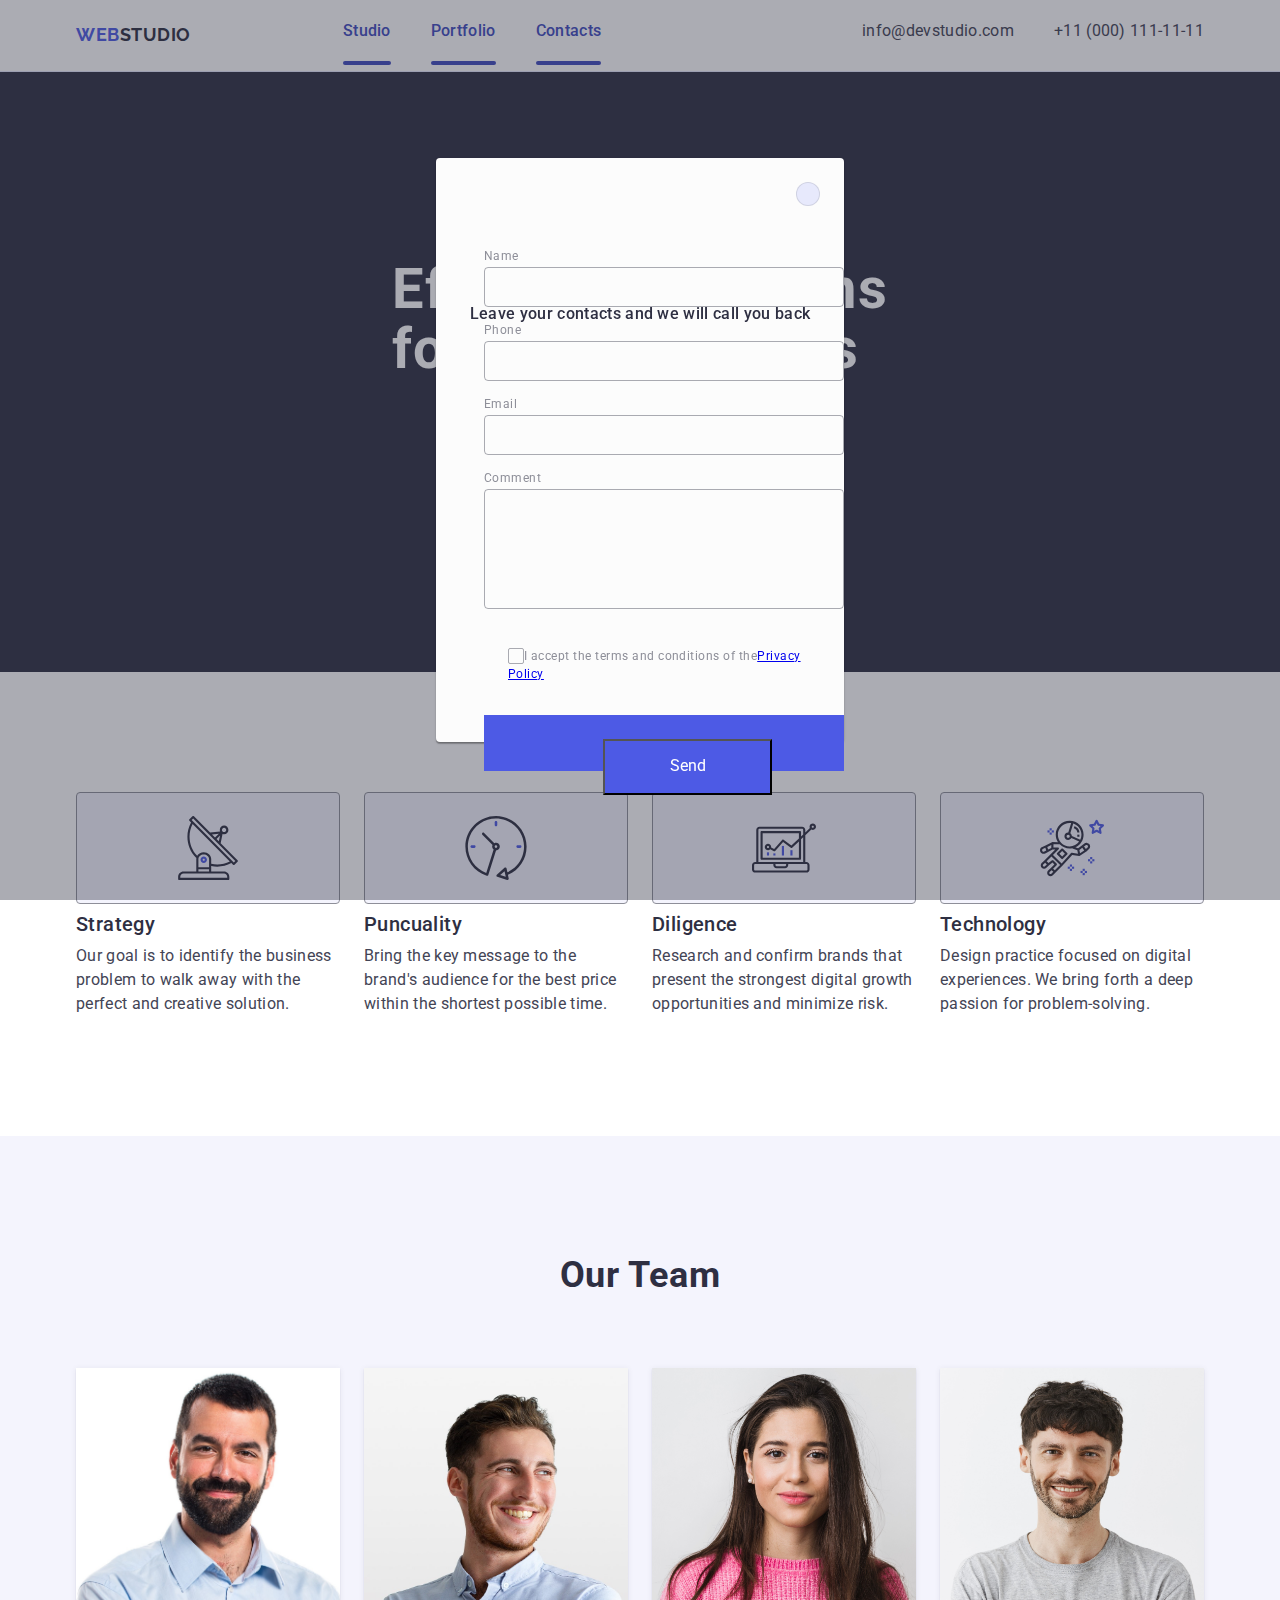
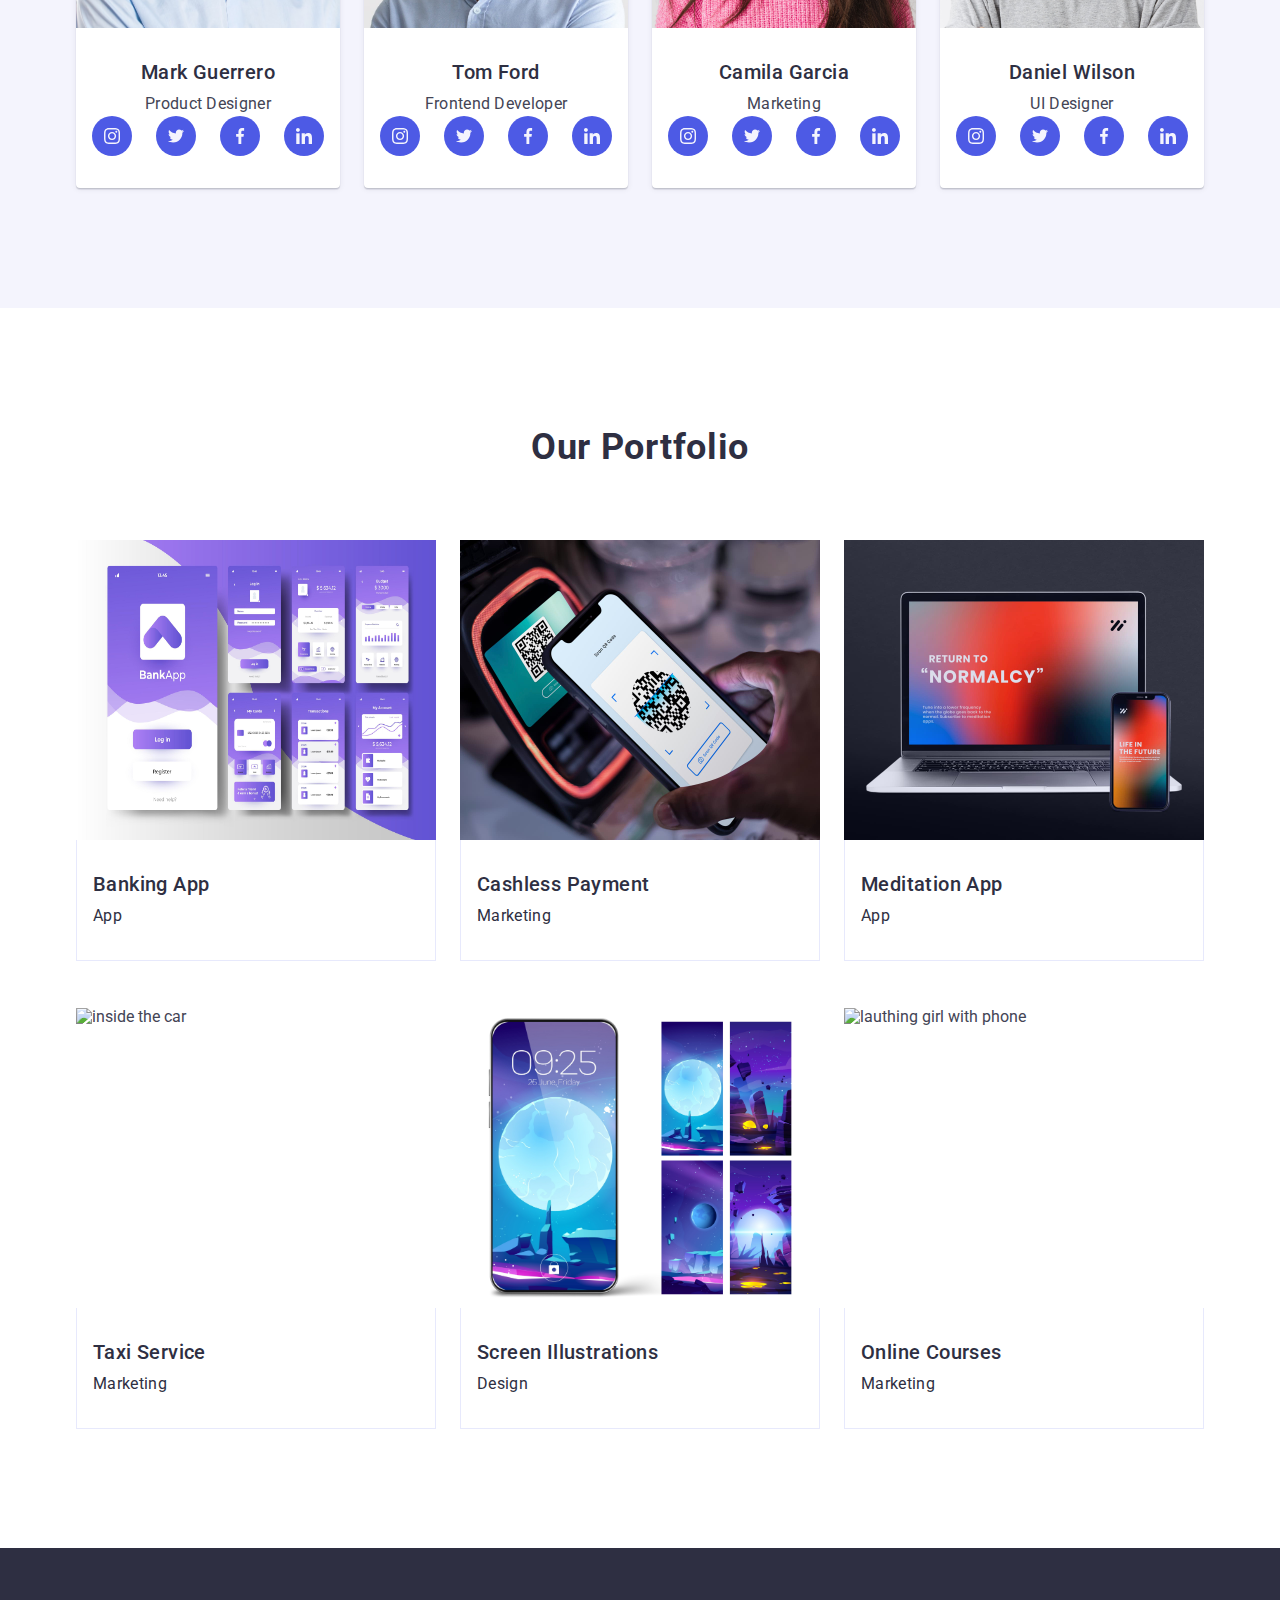
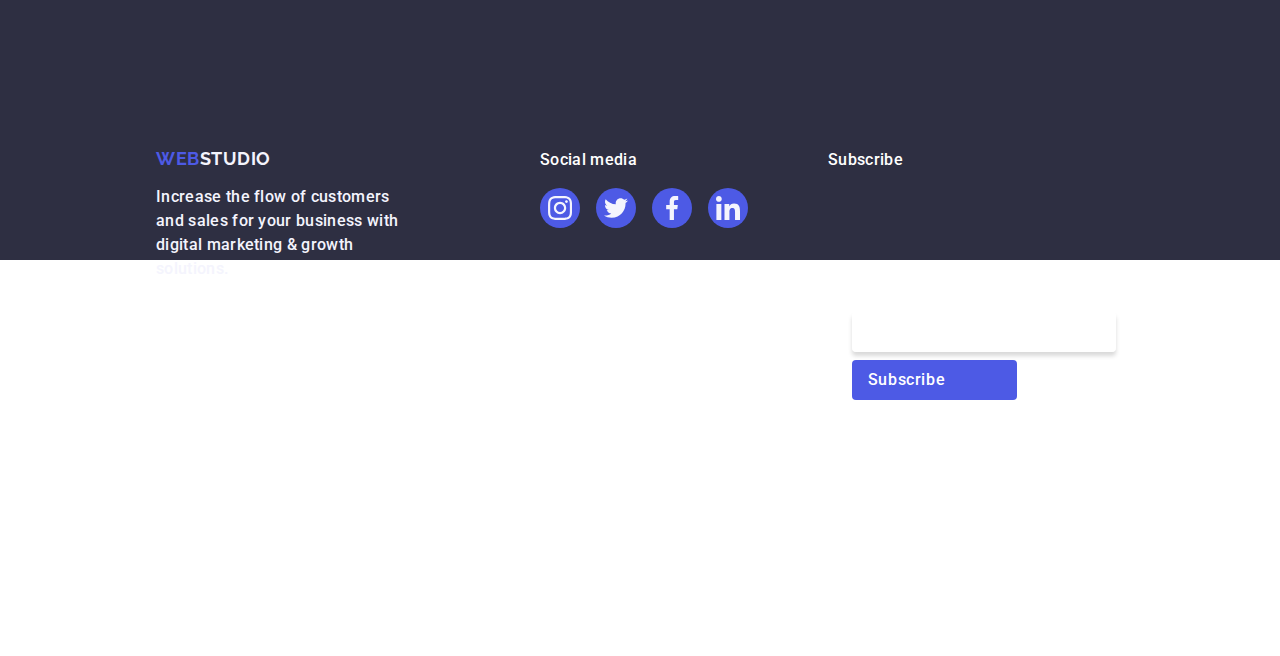
==== index.html @ daea9396 "add commit" ====
<!DOCTYPE html>
<html lang="en">

<head>
    <meta charset="UTF-8">
    <link href="https://cdn.jsdelivr.net/npm/modern-normalize@1.1.0/modern-normalize.min.css" rel="stylesheet"/>
    <title>WEBSTUDIO</title>
    <link rel="preconnect" href="https://fonts.googleapis.com">
    <link rel="preconnect" href="https://fonts.gstatic.com" crossorigin>
    <link href="https://fonts.googleapis.com/css2?family=Raleway:wght@800&family=Roboto:wght@400;500;700;900&display=swap" rel="stylesheet">
    <link href="./css/styles.css" rel="stylesheet"/>

</head>
<body style="font-family: Roboto, sans-serif; color: #434455; background-color: #FFFFFF">
   <header class="top-line">
      <div class="container navigation">
          <nav class="nav">
             <a href="./index.html" class="logo-style">WEB<span class="accent">Studio</span></a>
                <ul class="page-nav">
                   <li>
                     <a class="link" href="./index.html">Studio</a>
                  </li>
                   <li>
                      <a class="link" href="">Portfolio</a>
                    </li>
                   <li>
                     <a class="link" href="" >Contacts</a>
                   </li>
                </ul>
           </nav>
          <address class="address-style">
              <ul class="date">
                <li><a href="mailto:info@devstudio.com" class="link-mail">info@devstudio.com</a></li>
                <li><a href="tel:+110001111111" class="link-mail">+11 (000) 111-11-11</a></li>
              </ul>
           </address>
        </div>
    </header>
<main>
    <section class="section-one">
        <div class="container">
           <h1 class="page-title">Effective Solutions<br>for Your Business</h1> 
           <button class="button-style">Order Service</button>
     </div>
    </section>
    <section class="section-two">
      <div class="container">
         <h2 class= "visually-hidden">Strategy Punctuality Diligence Technology</h2>
         <ul class="skills">
              <li class="first">
                 <div class="icon">
                     <svg width="64" height="64">
                        <use href="./images/icons.svg#icon-antenna"></use>
                     </svg>
                 </div>
                 <h3 class="apps">Strategy</h3>
                 <p class="text-style">
                   Our goal is to identify the business problem to walk away with the perfect and creative solution.
                  </p>
              </li>
               <li class="first">
                  <div class="icon">
                      <svg width="64" height="64">
                        <use href="./images/icons.svg#icon-clock"></use>
                      </svg>
                  </div>
                 <h3 class="apps">Puncuality</h3>
                 <p class="text-style">
                 Bring the key message to the brand's audience for the best price within the shortest possible time.
                </p>
              </li>
              <li class="first"> 
                <div class="icon">
                    <svg width="64" height="64">
                      <use href="./images/icons.svg#icon-diagram"></use>
                    </svg>
                </div>
                 <h3 class="apps">Diligence</h3>
                 <p class="text-style">
                  Research and confirm brands that present the strongest digital growth opportunities and minimize risk.
                  </p>
             </li>
             <li class="first">
                <div class="icon">
                    <svg width="64" height="64">
                      <use href="./images/icons.svg#icon-astronaut"></use>
                    </svg>
                </div>
                 <h3 class="apps">Technology</h3>
                 <p class="text-style">
                 Design practice focused on digital experiences. We bring forth a deep passion for problem-solving.
                 </p>
              </li>
         </ul>
      </div>
    </section>
    <section class="team">
     <div class="container">
           <h2 class="name">Our Team</h2>
           <ul class="name-first">
               <li class="name-style">
                   <img src=".//images/images1.jpg" width="264" height="260" alt="man with laptop presenting something" />
                 <div class="employer">
                      <h3 class="title">Mark Guerrero</h3>
                      <p class="position">
                      Product Designer
                       </p> 
                       <ul class="social-icons">
                          <li class="ellipse-icon">
                             <a class="social" href="./images/icons.svg#icon-instagram">
                              <svg class="icon-style"  width="16" height="16">
                              <use href="./images/icons.svg#icon-instagram"></use>
                             </svg>
                             </a>
                         </li>
                         <li class="ellipse-icon">
                           <a class="social" href="./images/icons.svg#icon-twitter">
                           <svg class="icon-style" width="16" height="16">
                            <use href="./images/icons.svg#icon-twitter"></use>
                           </svg>
                           </a>
                         </li>
                         <li class="ellipse-icon">
                             <a class="social" href="./images/icons.svg#icon-facebook">
                             <svg class="icon-style" width="16" height="16">
                              <use href="./images/icons.svg#icon-facebook"></use>
                             </svg>
                             </a>
                          </li>
                          <li class="ellipse-icon">
                             <a class="social" href="./images/icons.svg#icon-linkedin">
                             <svg class="icon-style" width="16" height="16">
                              <use href="./images/icons.svg#icon-linkedin"></use>
                             </svg>
                             </a>
                          </li>
                       </ul>
                   </div> 
              <li class="name-style">
                  <img src=".//images/images2.jpg" width="264" height="260" alt="confident man standing smiling"/>
                  <div class="employer">
                     <h3 class="title">Tom Ford</h3>
                     <p class="position">
                      Frontend Developer
                      </p>
                      <ul class="social-icons">
                        <li class="ellipse-icon">
                           <a class="social" href="./images/icons.svg#icon-instagram">
                            <svg class="icon-style"  width="16" height="16">
                            <use href="./images/icons.svg#icon-instagram"></use>
                           </svg>
                           </a>
                       </li>
                       <li class="ellipse-icon">
                         <a class="social" href="./images/icons.svg#icon-twitter">
                         <svg class="icon-style" width="16" height="16">
                          <use href="./images/icons.svg#icon-twitter"></use>
                         </svg>
                         </a>
                       </li>
                       <li class="ellipse-icon">
                           <a class="social" href="./images/icons.svg#icon-facebook">
                           <svg class="icon-style" width="16" height="16">
                            <use href="./images/icons.svg#icon-facebook"></use>
                           </svg>
                           </a>
                        </li>
                        <li class="ellipse-icon">
                           <a class="social" href="./images/icons.svg#icon-linkedin">
                           <svg class="icon-style" width="16" height="16">
                            <use href="./images/icons.svg#icon-linkedin"></use>
                           </svg>
                           </a>
                        </li>
                     </ul>
                  </div>
                </li>
               <li class="name-style">
                  <img src=".//images/images3.jpg" width="264" height="260" alt="beautiful women smiling pink-worm sweater"/>
                  <div class="employer">
                     <h3 class="title">Camila Garcia</h3>
                     <p class="position">
                      Marketing
                     </p> 
                     <ul class="social-icons">
                      <li class="ellipse-icon">
                         <a class="social" href="./images/icons.svg#icon-instagram">
                          <svg class="icon-style"  width="16" height="16">
                          <use href="./images/icons.svg#icon-instagram"></use>
                         </svg>
                         </a>
                     </li>
                     <li class="ellipse-icon">
                       <a class="social" href="./images/icons.svg#icon-twitter">
                       <svg class="icon-style" width="16" height="16">
                        <use href="./images/icons.svg#icon-twitter"></use>
                       </svg>
                       </a>
                     </li>
                     <li class="ellipse-icon">
                         <a class="social" href="./images/icons.svg#icon-facebook">
                         <svg class="icon-style" width="16" height="16">
                          <use href="./images/icons.svg#icon-facebook"></use>
                         </svg>
                         </a>
                      </li>
                      <li class="ellipse-icon">
                         <a class="social" href="./images/icons.svg#icon-linkedin">
                         <svg class="icon-style" width="16" height="16">
                          <use href="./images/icons.svg#icon-linkedin"></use>
                         </svg>
                         </a>
                      </li>
                   </ul>
                  </div>
                </li> 
               <li class="name-style">
                  <img src=".//images/images4.jpg" width="264" height="260" alt="confident handsome man"/>
                  <div class="employer">
                     <h3 class="title">Daniel Wilson</h3>
                     <p class="position">
                      UI Designer
                     </p>
                     <ul class="social-icons">
                      <li class="ellipse-icon">
                         <a class="social" href="./images/icons.svg#icon-instagram">
                          <svg class="icon-style"  width="16" height="16">
                          <use href="./images/icons.svg#icon-instagram"></use>
                         </svg>
                         </a>
                     </li>
                     <li class="ellipse-icon">
                       <a class="social" href="./images/icons.svg#icon-twitter">
                       <svg class="icon-style" width="16" height="16">
                        <use href="./images/icons.svg#icon-twitter"></use>
                       </svg>
                       </a>
                     </li>
                     <li class="ellipse-icon">
                         <a class="social" href="./images/icons.svg#icon-facebook">
                         <svg class="icon-style" width="16" height="16">
                          <use href="./images/icons.svg#icon-facebook"></use>
                         </svg>
                         </a>
                      </li>
                      <li class="ellipse-icon">
                         <a class="social" href="./images/icons.svg#icon-linkedin">
                         <svg class="icon-style" width="16" height="16">
                          <use href="./images/icons.svg#icon-linkedin"></use>
                         </svg>
                         </a>
                      </li>
                   </ul>
                  </div>
                </li>
         </ul>
     </div>
    </section>
    <section class="team-second">
        <div class="container">
            <h2 class="portfolio">Our Portfolio</h2>
            <ul class="portfolio-list">
                <li class="list-first">
                  <div class="parent">
                    <img src=".//images/images5.jpg" width="360" height="300" alt="banking app">
                    <p class="box">14 Stylish and User-Friendly App Design Concepts · Task Manager App · Calorie Tracker App · Exotic Fruit Ecommerce App · Cloud Storage App</p>
                    </div>
                 <div class="name-list">
                      <h3 class="apps">Banking App</h3>
                      <p class="department">App</p>
                 </div>
                </li>
                <li class="list-first">
                  <div class="parent">
                     <img src=".//images/images6.jpg" width="360" height="300" alt="paying by phone">
                     <p class="box">14 Stylish and User-Friendly App Design Concepts · Task Manager App · Calorie Tracker App · Exotic Fruit Ecommerce App · Cloud Storage App</p>
                  </div>
                 <div class="name-list">
                     <h3 class="apps">Cashless Payment</h3>
                     <p class="department">Marketing</p>
                 </div>
                </li>
              <li class="list-first">
                  <div class="parent">
                     <img src=".//images/images7.jpg" width="360" height="300" alt="laptop with mobile phone">
                     <p class="box">14 Stylish and User-Friendly App Design Concepts · Task Manager App · Calorie Tracker App · Exotic Fruit Ecommerce App · Cloud Storage App</p>
                   </div>
                 <div class="name-list">
                     <h3 class="apps">Meditation App</h3>
                     <p class="department">App</p>
                 </div>
              </li>
              <li class="list-first">
                  <div class="parent">
                     <img src=".//images/images8.jpg" width="360" height="300" alt="inside the car">
                     <p class="box">14 Stylish and User-Friendly App Design Concepts · Task Manager App · Calorie Tracker App · Exotic Fruit Ecommerce App · Cloud Storage App</p>
                   </div>
                 <div class="name-list">
                     <h3 class="apps">Taxi Service</h3>
                     <p class="department">Marketing</p>
                 </div>
             </li>
             <li class="list-first">
                 <div class="parent">
                    <img src=".//images/images9.jpg" width="360" height="300" alt="view on mobile phone">
                    <p class="box">14 Stylish and User-Friendly App Design Concepts · Task Manager App · Calorie Tracker App · Exotic Fruit Ecommerce App · Cloud Storage App</p>
                 </div>
                 <div class="name-list">
                     <h3 class="apps">Screen Illustrations</h3>
                     <p class="department">Design</p>
                 </div>
             </li>
             <li class="list-first">
                  <div class="parent">
                   <img src=".//images/images10.jpg" width="360" height="300" alt="lauthing girl with phone">
                   <p class="box">14 Stylish and User-Friendly App Design Concepts · Task Manager App · Calorie Tracker App · Exotic Fruit Ecommerce App · Cloud Storage App</p>
                 </div>
                 <div class="name-list">
                      <h3 class="apps">Online Courses</h3>
                      <p class="department">Marketing</p>
                 </div>
             </li>
            </ul>
        </div>
    </section>
    </main>
<footer class="footer-style">
    <div class="container footer-main">
      <div class="footer">
        <a href="./index.html" class="logo-style">WEB<span class="style-color">Studio</span></a>
        <p class="text">
          Increase the flow of customers and sales for your business with digital marketing & growth solutions.
        </p>
    </div>
        <div class="footer-icon">
          <p class="media">Social media</p>
              <ul class="media-list">
               <li class="ellipse-icon">
                <a class="socials" href="./images/icons.svg#icon-instagram">
                 <svg class="icon-style"  width="24" height="24">
                 <use href="./images/icons.svg#icon-instagram"></use>
                </svg>
                </a>
                </li>
                <li class="ellipse-icon">
                <a class="socials" href="./images/icons.svg#icon-twitter">
                <svg class="icon-style" width="24" height="24">
               <use href="./images/icons.svg#icon-twitter"></use>
                </svg>
                </a>
                </li>
                 <li class="ellipse-icon">
                <a class="socials" href="./images/icons.svg#icon-facebook">
                <svg class="icon-style" width="24" height="24">
                 <use href="./images/icons.svg#icon-facebook"></use>
                </svg>
                </a>
                </li>
                <li class="ellipse-icon">
                <a class="socials" href="./images/icons.svg#icon-linkedin">
                <svg class="icon-style" width="24" height="24">
                 <use href="./images/icons.svg#icon-linkedin"></use>
                </svg>
                </a>
                </li>
             </ul>
       </div>
         <div class="form-style">
            <p class="sub-style">Subscribe</p>
            <form class="form">
               <label class="label-style">
                   <input  class="input" type="email" name="email" placeholder="E-mail"/>
               </label>
                  <button class="btn" type="submit">Subscribe
                     <svg class="icon-send" width="24" height="24">
                        <use href="./images/symbol-defs.svg#icon-icon-send"></use>
                      </svg>
                  </button>
           </form>
         </div> 
    </div>
</footer>
<div class="backdrop">
    <div class="modal">
        <button type="button" class="modal-btn">  
          <svg class="icon-close" width="8" height="8">
            <use href="./images/symbol-defs.svg#icon-close"></use>
          </svg>
        </button>
        <p class="text-second">Leave your contacts and we will call you back</p>
       <form class="form">
         <div class="form-div">
           <label class="form-label" for="user-name">Name</label>
           <div class="form-second">
             <input class="input-style" type="text" name="user-name" id="user-name"/>
             <svg width="18" height="24" class="person-black">
               <use href="./images/symbol-defs.svg#icon-person-black-18dp-1"></use>
             </svg>
           </div>
          </div>
          <div class="form-div">
            <label class="form-label" for="user-phone">Phone</label>
            <div class="form-second">
              <input class="input-style" type="text" name="user-phone" id="user-phone"/>
              <svg class="person-black" width="18" height="24">
                <use href="./images/symbol-defs.svg#icon-Vector-3"></use>
              </svg>
           </div>
         </div>
         <div class="form-div">
            <label class="form-label" for="user-email">Email</label>
           <div class="form-second">
             <input class="input-style" type="text" name="user-email" id="user-email"/>
             <svg class="person-black" width="18" height="24">
               <use href="./images/symbol-defs.svg#icon-email-black-18dp-1"></use>
             </svg>
           </div>
         </div>
          <div class="form-div">
            <label class="form-label" for="user-comment">Comment</label>
            <textarea class="textarea-style" id="user-comment" name="user-comment" placeholder="Text input">
            </textarea>
          </div>
           <div class="form-div-two">
             <input type="checkbox" name="user-privacy" id="user-privacy" value="true" class="visually-hidden"/>
             <label for="user-privacy" class="form-label-two">
             <span class="span-style"><svg class="" width="10" height="8"><use href="./images/symbol-defs.svg#icon-Checkbox"></use></svg></span>I accept the terms and conditions of the<a href="#">Privacy Policy</a></label> 
           </div>
           <div class="form-div-third">
             <button class="send-btn" type="button">Send</button>
           </div>
         </div>
       </form>
    </div>
</body>
---- css/styles.css ----
*{
    margin: 0;
    padding: 0;
}
*,
*::before,
*::after {
  box-sizing: border-box;
}
.top-line{
    height: 72px;
    display: flex;
    align-items: center;
    justify-content: space-between;
    flex-direction: column;
    border-bottom: 1px solid #e7e9fc;
    box-shadow: 0px 2px 1px rgba(46, 47, 66, 0.08), 0px 1px 1px rgba(46, 47, 66, 0.16), 0px 1px 6px rgba(46, 47, 66, 0.08);
}
.logo-style{
    font-family: "Raleway", sans-serif;
    font-weight: 700;
    font-size: 18px;
    line-height: 1.17;
    letter-spacing: 0.03em;
    text-transform: uppercase;
    color: #4d5ae5;
    margin-top: 24px;
    margin-bottom: 16px;
    text-decoration: none;
    display: inline-block;
    margin-right: 76px;
}
.accent{
    color: #2e2f42;
}
.section-one{
    background-color: #2e2f42;
    padding: 188px 0;
    display: flex;
    justify-content: center;
    align-items: center;
    gap: 10px;
    background-image: linear-gradient(rgba(46, 47, 66, 0.7), rgba(46, 47, 66, 0.7)), url(..//images/work-people.jpg);
    max-width: 1440px;
    height: 600px;
    top: 72px;
    background-repeat: no-repeat;
    background-position: center; 
    background-size: cover;
    transition: background-color 250ms cubic-bezier(0.4, 0, 0.2, 1);
}
.button-style{
    background-color: #4D5AE5;
    font-weight: 500;
    line-height: 1.5;
    letter-spacing: 0.04em;
    color:  #ffffff;
    cursor: pointer;
    display: flex;
    min-width: 169px;
    height: 56px;
    border: none; 
    background-color: #4d5ae5;
    border-radius: 4px;
    align-items: center;
    flex-direction: row;
    justify-content: center;
    margin: auto;
    display: block;
    margin-top: 48px;
    transition: background-color 250ms cubic-bezier(0.4, 0, 0.2, 1);
}
.button-style:hover{
    background-color: #404BBF;
} 
.button-style:focus{
    background-color: #404BBF;
}
.link-mail{
    font-size: 16px;
    line-height: 1.5;
    letter-spacing: 0.02em;
    color: #434455;
    text-decoration: none;
    font-family: "Roboto";
    font-weight: 400;
    transition: color 250ms cubic-bezier(0.4, 0, 0.2, 1);
}
.link-tel{
    font-family: "Roboto";
    font-size: 16px;
    font-weight: 400;
    line-height: 24px;
    letter-spacing: 0.02em;
    text-align: left;
    color: #434455;
    transition: color 250ms cubic-bezier(0.4, 0, 0.2, 1);
    text-decoration: none;
}
.link-tel:hover{
    color: #404bbf;
}
.link-tel:focus{
    color: #404bbf;
}
.link-mail:hover{
    color: #404bbf;
}
.link-mail:focus{
    color: #404bbf;
}
.link{
    font-weight: 500;
    font-size: 16px;
    line-height: 1.5;
    letter-spacing: 0.02em;
    color:  #2e2f42;
    padding: 24px 0;
    text-decoration: none;
    font-family: "Roboto";
    position: relative;
    color: #404bbf;
    transition: color 250ms cubic-bezier(0.4, 0, 0.2, 1)
}
.link::after{
    content: "";
    width: 100%;
    position: absolute;
    left: 0;
    bottom: -1px;
    height: 4px; 
    background-color: #404bbf; 
    border-radius: 2px;
}
.link:hover{
    color: #404bbf;
}
.link:focus{
    color: #404bbf;
}
.page-title{
    font-size: 56px;
    line-height: 1.07;
    align-items: center;
    letter-spacing: 0.02em;
    color: #ffffff;
    max-width: 496px;
    display: flex;
    height: 120px;
    top: 260px;
    left: 472px;
    justify-content: center;
    margin:auto;
}
.address-style{
    font-style: normal;
    display: flex;
    align-items: center;
}
.date{
    display: flex;
    gap: 40px;
    list-style-type: none;
    text-decoration: none;
}
.footer-style{
    background-color: #2e2f42;
    padding: 100px 0;
    text-decoration: none;
}
.text{
    line-height: 1.5;
    color:#F4F4FD;
    letter-spacing: 0.02em;
    max-width: 264px;
}
.style-color{
    color:#f4f4fd;
    text-decoration: none;
}
.title{
    font-weight: 500;
    font-size: 20px;
    line-height: 1.2;
    letter-spacing: 0.02em;
    color: #2e2f42;
    text-align: center;
    margin-bottom: 8px;
    list-style-type: none;
}
.text-style{
    font-weight: 400;
    font-size: 16px;
    line-height: 1.5;
    letter-spacing: 0.02em;
    color: #434455;
}
.team{
    background-color: #F4F4FD;
    padding: 120px 0;
}
.name{
    font-size: 36px;
    line-height: 1.11;
    text-align: center;
    letter-spacing: 0.02em;
    text-transform: capitalize;
    color: #2e2f42;
    margin-bottom: 72px; 
}
.name-first{
    display: flex;
    gap: 24px; 
    list-style-type: none;
}
.name-style{
    width: calc(100% - 72px) / 4;
    border-radius: 0px 0px 4px 4px;
    background-color: #FFFFFF;
    box-shadow: 0px 1px 6px rgba(46, 47, 66, 0.08), 0px 1px 1px rgba(46, 47, 66, 0.16), 0px 2px 1px rgba(46, 47, 66, 0.08);
}
.employer{
    padding: 32px 0px;
}
.person-one{
    font-weight: 500;
    font-size: 20px;
    line-height: 1.2;
    letter-spacing: 0.02em;
    color:  #2e2f42;
}
.position{
    font-size: 16px;
    line-height: 1.5;
    letter-spacing: 0.02em;
    color: #434455;
    text-align: center;
}
.portfolio{
    font-size: 36px;
    line-height: 1.11;
    text-align: center;
    letter-spacing: 0.02em;
    text-transform: capitalize;
    color: #2e2f42;
    margin-bottom: 72px;
    box-shadow: inset;
}
.apps{
    font-weight: 500;
    font-size: 20px;
    line-height: 1.2;
    letter-spacing: 0.02em;
    color: #2e2f42;
    margin-bottom: 8px;
    list-style-type: none;
}
.department{
    font-size: 16px;
    line-height: 1.5;
    letter-spacing: 0.02em;
    color: #2E2F42;
}
.box{
    font-size: 16px;
    line-height: 1.5; 
    letter-spacing: 0.02em;
    color: #f4f4fd; 
    padding: 40px 32px; 
    background-color: #4d5ae5;
    height: 100%; 
    width: 100%; 
    transform: translateY(100%);
    transition: transform 250ms cubic-bezier(0.4, 0, 0.2, 1); 
    width: 360px;
    height: 300px;
    position: absolute;
    top:0;
    left: 0;
}
.parent:hover .box{
    transform:translateY(0);
}
.visually-hidden{
    position: absolute;
    width: 1px;
    height: 1px;
    margin: -1px;
    border: 0;
    padding: 0;
    white-space: nowrap;
    clip-path: inset(100%);
    clip: rect(0 0 0 0);
    overflow: hidden;
}
.desrciption{
    background-color: #FFFFFF,
}
.main-title{
    font-size: 56px;
    line-height: 1.07;
    text-align: center;
    letter-spacing: 0.02em;
    color: #ffffff;
}
img{
    display: block;
}
.block{
    display: flex;
}
.container{
    width: 1158px;
    margin: 0 auto;
    padding: 0 15px;
}
.nav{
    display: flex;
    align-items: center;
    text-decoration: none;
    gap: 76px;
}
.page-nav{
    font-family: Roboto;
    font-size: 16px;
    font-weight: 500;
    line-height: 24px;
    letter-spacing: 0.02em;
    text-align: left;
    display: flex;
    gap: 40px;
    list-style-type: none;
    text-decoration: none;
    justify-content: space-between;
    align-items: center;
}
.section-two{
    padding: 120px 0;
}
.skills{
    display: flex;
    gap: 24px;
    width: calc(100% - 72px) / 4;
}
.first{
    width: calc((100% - 72px) / 4);
    list-style-type: none;
}
.team-second{
    padding-top: 120px; 
    padding-bottom: 120px;
}
.portfolio-list{
    display: flex;
    flex-wrap: wrap;
    column-gap: 24px; 
    row-gap: 48px;
    list-style-type: none;
}

    
.list-first:hover{
    box-shadow: 0px 2px 1px 0px rgba(46, 47, 66, 0.08), 0px 1px 1px 0px rgba(46, 47, 66, 0.16), 0px 1px 6px 0px rgba(46, 47, 66, 0.08);
}
.list-first{
    width: 360px;
    height: 420px;
    top: 2148px;
    gap: 24px;
    opacity: 0px;
    background-color: #FFFFFF;
    transition: transform 250ms cubic-bezier(0.4, 0, 0.2, 1);
}
.name-list{
    padding: 32px 16px;
    border: 1px solid #e7e9fc;
    border-top: none;
    margin-bottom: 8px;
    list-style-type: none;
}
.navigation{
    display: flex;
    justify-content: space-between;
}
.icon{
    display: flex;
    align-items: center; 
    justify-content: center;
    height: 112px;
    background-color: #f4f4fd;
    border-radius: 4px; 
    border: 1px solid #8e8f99;
    margin-bottom: 8px;
}
.footer-main{
    display: flex;
    align-items: baseline;
}
.footer{
    margin-right: 120px;
}
.footer-style{
    width: 1440px;
    height: 312px;
    gap: 0px;
    opacity: 0px;
}
.icon.list{
    list-style-type: none;
    margin: 0;
    padding: 0;
}
.social-icons{
    display: flex;
    justify-content: center;
    gap: 24px; 
}
.ellipse-icon{
    width: 40px;
    height: 40px;
    list-style-type: none;
    transition:  background-color 250ms cubic-bezier(0.4, 0, 0.2, 1);
}
.social{
    width: 100%;
    height: 100%;
    background-color: #4d5ae5;
    border-radius: 50%;
    display: flex; 
    align-items: center;
    justify-content: center;
    transition:  background-color 250ms cubic-bezier(0.4, 0, 0.2, 1);
}
.socials{
    width: 100%;
    height: 100%;
    background-color: #4d5ae5;
    border-radius: 50%;
    display: flex; 
    align-items: center;
    justify-content: center;
    transition:  background-color 250ms cubic-bezier(0.4, 0, 0.2, 1);
}
.socials:hover{
    background-color: #31d0aa;
}
.socials:focus{
    background-color: #31d0aa;
}
.social:hover{
    background-color:#404bbf;
}
.social:focus{
    background-color:#404bbf;
    }
.icon-style{
    fill: #f4f4fd;
}
.media{
    font-weight: 500;
    font-size: 16px;
    line-height: 1.5;
    letter-spacing: 0.02em;
    color: #FFFFFF;
    margin-bottom: 16px;
}
.media-list{
    display: flex;
    gap: 16px;
}
.media-style{
    width: 40px; 
    height: 40px;
    list-style-type: none;
}
.parent{
    position: relative;
    overflow: hidden;
    transition: transform 250ms cubic-bezier(0.4, 0, 0.2, 1);
}
.footer-icon{
    display: block;
    align-items: center;
    justify-content: space-between;
    gap: 120px;
    width: 208px;
    top: 3256px;
    left: 540px;
}
.form-style{
    display: block;
    align-items: center;
    justify-content: space-between;
    width: 453px;
    margin-left: 80px;
    margin-top: 100px;
    margin-bottom: 132px;
    top: 100px;
    left: 828px;
    border-radius: 4px 0px 0px 0px;
    border: 1px 0px 0px 0px;
    opacity: 0px;
    gap: 24px;
}
.sub-style{
    margin-bottom: 16px; 
    font-weight: 500; 
    font-size: 16px;
    line-height: 1.5; 
    letter-spacing: 0.02em;
    color: #ffffff;
    gap: 16px;
    display: flex;
}
.label-style{
    gap: 24px;
    display: flex;
}
    
.input{ 
    width: 264px;
    border: 1px solid #ffffff; 
    background-color: transparent; 
    font-size: 12px;
    line-height: 2;
    letter-spacing: 0.04em; 
    padding-left: 16px; 
    box-shadow: 0px 4px 4px rgba(0, 0, 0, 0.15); 
    border-radius: 4px; 
    color: #ffffff; 
    height: 40px;
}
input::placeholder{
    color:  #ffffff; 
}
.text{
    width: 360px;
    font-family: Roboto;
    font-size: 16px;
    font-weight: 500;
    line-height: 24px;
    letter-spacing: 0.02em;
    text-align: left;
}
.icon-close{
    width: 24px;
    height: 24px;
    top: 104px;
    left: 876px;
    gap: 0px;
    border-radius: 4px 0px 0px 0px;
    opacity: 0px;
    transition: fill 250ms cubic-bezier(0.4, 0, 0.2, 1);
}
.btn{
    display: flex;
    justify-content: center; 
    align-items: center;
    font-family: "Roboto", sans-serif;
    font-size: 16px; 
    font-weight: 500;
    line-height: 1.5; 
    letter-spacing: 0.04em; 
    color: #ffffff; 
    cursor: pointer;
    background-color: #4D5AE5; 
    border: none; 
    border-radius: 4px;
    gap: 16px;
    height: 40px;
    min-width: 165px;
    width: 165px;
}
.icon-send{
    margin-left: 16px;
}
.backdrop{
    position: fixed;
    top: 0;
    left: 0;
    width: 100%;
    height: 100%;
    background-color: rgba(46, 47, 66, 0.4);
    transition: opacity 250ms cubic-bezier(0.4, 0, 0.2, 1), visibility 250ms cubic-bezier(0.4, 0, 0.2, 1);
    display: flex; 
    flex-direction: column;
    align-items: center;
}
.modal{
    position: absolute;
    top: 50%;
    left: 50%;
    transform: translate(-50%, -50%); 
    width: 408px;
    min-height: 584px;
    background: #fcfcfc;
    box-shadow: 0px 1px 1px rgba(0, 0, 0, 0.14), 0px 1px 3px rgba(0, 0, 0, 0.12), 0px 2px 1px rgba(0, 0, 0, 0.2); 
    border-radius: 4px;
    transition: transform 250ms cubic-bezier(0.4, 0, 0.2, 1);
    padding: 72px 24px 24px 24px;
}
.modal-btn{
    position: absolute;
    top: 24px;
    right: 24px;
    width: 24px;
    height: 24px;
    border-radius: 50%; 
    display: flex;
    align-items: center;
    justify-content: center; 
    background-color: #e7e9fc; 
    border: 1px solid rgba(0, 0, 0, 0.1); 
    padding: 0;
    cursor: pointer; 
    transition: background-color 250ms cubic-bezier(0.4, 0, 0.2, 1), border 250ms cubic-bezier(0.4, 0, 0.2, 1); 
}
.modal-btn:hover{
    background-color: #404bbf;
    border: none; 
}
.modal-btn:focus{
    background-color: #404bbf;
    border: none; 
}
.icon-close:hover{
    fill: #ffffff;
}
.icon-close:focus{
    fill: #ffffff;
}

.text-second{
    margin-bottom: 16px;
    margin-top: 72px; 
    color: #2E2F42;
    font-family: Roboto;
    font-size: 16px;
    font-weight: 500;
    line-height: 24px;
    letter-spacing: 0.02em;
    text-align: center;
}
.form-label{
    font-size: 12px; 
    line-height: 1.17; 
    letter-spacing: 0.04em;
    display: block;
    color: #8e8f99;
    margin-bottom: 4px;
}
.input-style{
    width: 100%;
    height: 40px;
    border: 1px solid rgba(46, 47, 66, 0.4); 
    border-radius: 4px; 
    background-color: transparent; 
    padding-left: 38px;
    outline: transparent; 
    transition: border-color 250ms cubic-bezier(0.4, 0, 0.2, 1); 
}
.input-style:focus{
    border-color: #4D5AE5; 
}
.icon-form{
    width: 18px;
    height: 24px;
    top: 92px;
    left: 16px;
    gap: 0px;
    opacity: 0px;
}
.form{
    display: flex;
    flex-direction: column;
    justify-content: center;
    width: 360px;
    height: 336px;
    top: 192px;
    left: 540px;
    gap: 8px;
    border-radius: 4px 0px 0px 0px;
    opacity: 0px;
    margin-right: 24px;
    margin-left: 24px;
}
.send-btn{
    display: flex;
    flex-direction: column;
    text-align: center;
    justify-content: center;
    background-color: #4D5AE5;
    color: #FFFFFF;
    width: 169px;
    height: 56px;
    gap: 10px;
    margin-top: 24px;
    margin-bottom: 24px;
    margin-right: 120px;
    margin-left: 119px;
}
.text-first{
    padding: 72px 24px 24px 24px;
}
.form-div{
    margin-bottom: 8px; 
}
.form-div-two{
    margin-top: 16px; 
    margin-bottom: 24px;
    margin-right: 24px;
    margin-left: 24px;
}
.form-div-one{
    margin-bottom: 16px;
}
.form-second{
    position: relative; 
}
.person-black{
    position: absolute;
    left: 16px;
    top: 50%;
    transform: translateY(-50%); 
    transition: fill 250ms cubic-bezier(0.4, 0, 0.2, 1);
}
.textarea-style{
    width: 100%;
    height: 120px; 
    font-size: 12px; 
    line-height: 1.17; 
    letter-spacing: 0.04em;
    color: rgba(46, 47, 66, 0.4); 
    border: 1px solid rgba(46, 47, 66, 0.4);
    border-radius: 4px; 
    background-color: transparent;
    padding: 8px 16px;
    outline: transparent; 
    resize: none; 
    transition: border-color 250ms cubic-bezier(0.4, 0, 0.2, 1); 
}
.textarea-style:focus{
    border-color: #4D5AE5;
}
.form-label-two{
    font-size: 12px; 
    line-height: 1.17; 
    letter-spacing: 0.04em; 
    color: #8e8f99;
}
textarea::placeholder{
    color: #2E2F42;
   font-family: Roboto;
   font-size: 12px;
   font-weight: 400;
   line-height: 14px;
   letter-spacing: 0.04em;
   text-align: left;
}
.span-style{
    width: 16px;
    height: 16px;
    border: 1px solid rgba(46, 47, 66, 0.4); 
    border-radius: 2px; 
    transition: background-color 250ms cubic-bezier(0.4, 0, 0.2, 1), border 250ms cubic-bezier(0.4, 0, 0.2, 1), fill 250ms cubic-bezier(0.4, 0, 0.2, 1);
    display: inline-flex; 
    align-items: center; 
    justify-content: center; 
    fill: transparent; 
}
.form-div-third{
    display: block; 
    min-width: 169px;
    height: 56px;
    font-family: "Roboto", sans-serif;
    font-size: 16px;
    font-weight: 500;
    line-height: 1.5;
    letter-spacing: 0.04em;
    color: #ffffff;
    cursor: pointer;
    background-color: #4D5AE5;
    border: none;
    transition: background-color 250ms cubic-bezier(0.4, 0, 0.2, 1); 
}
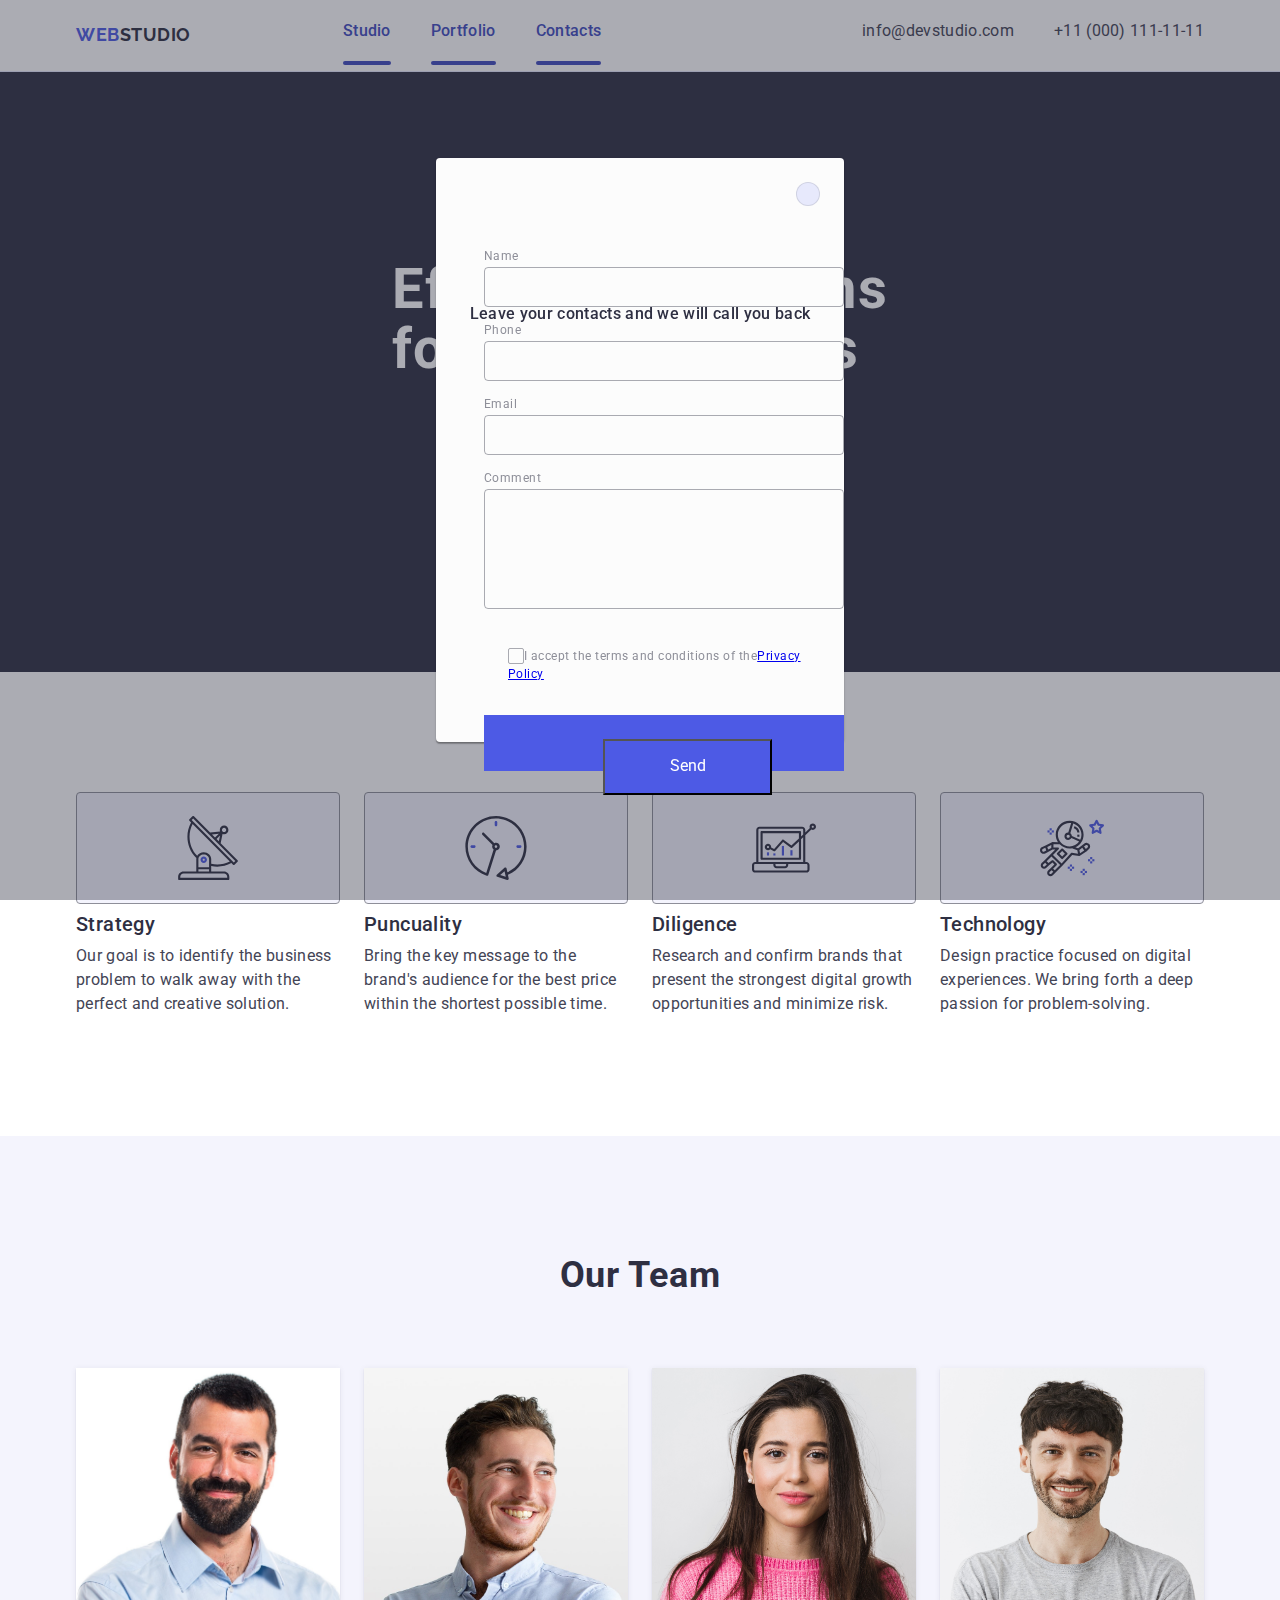
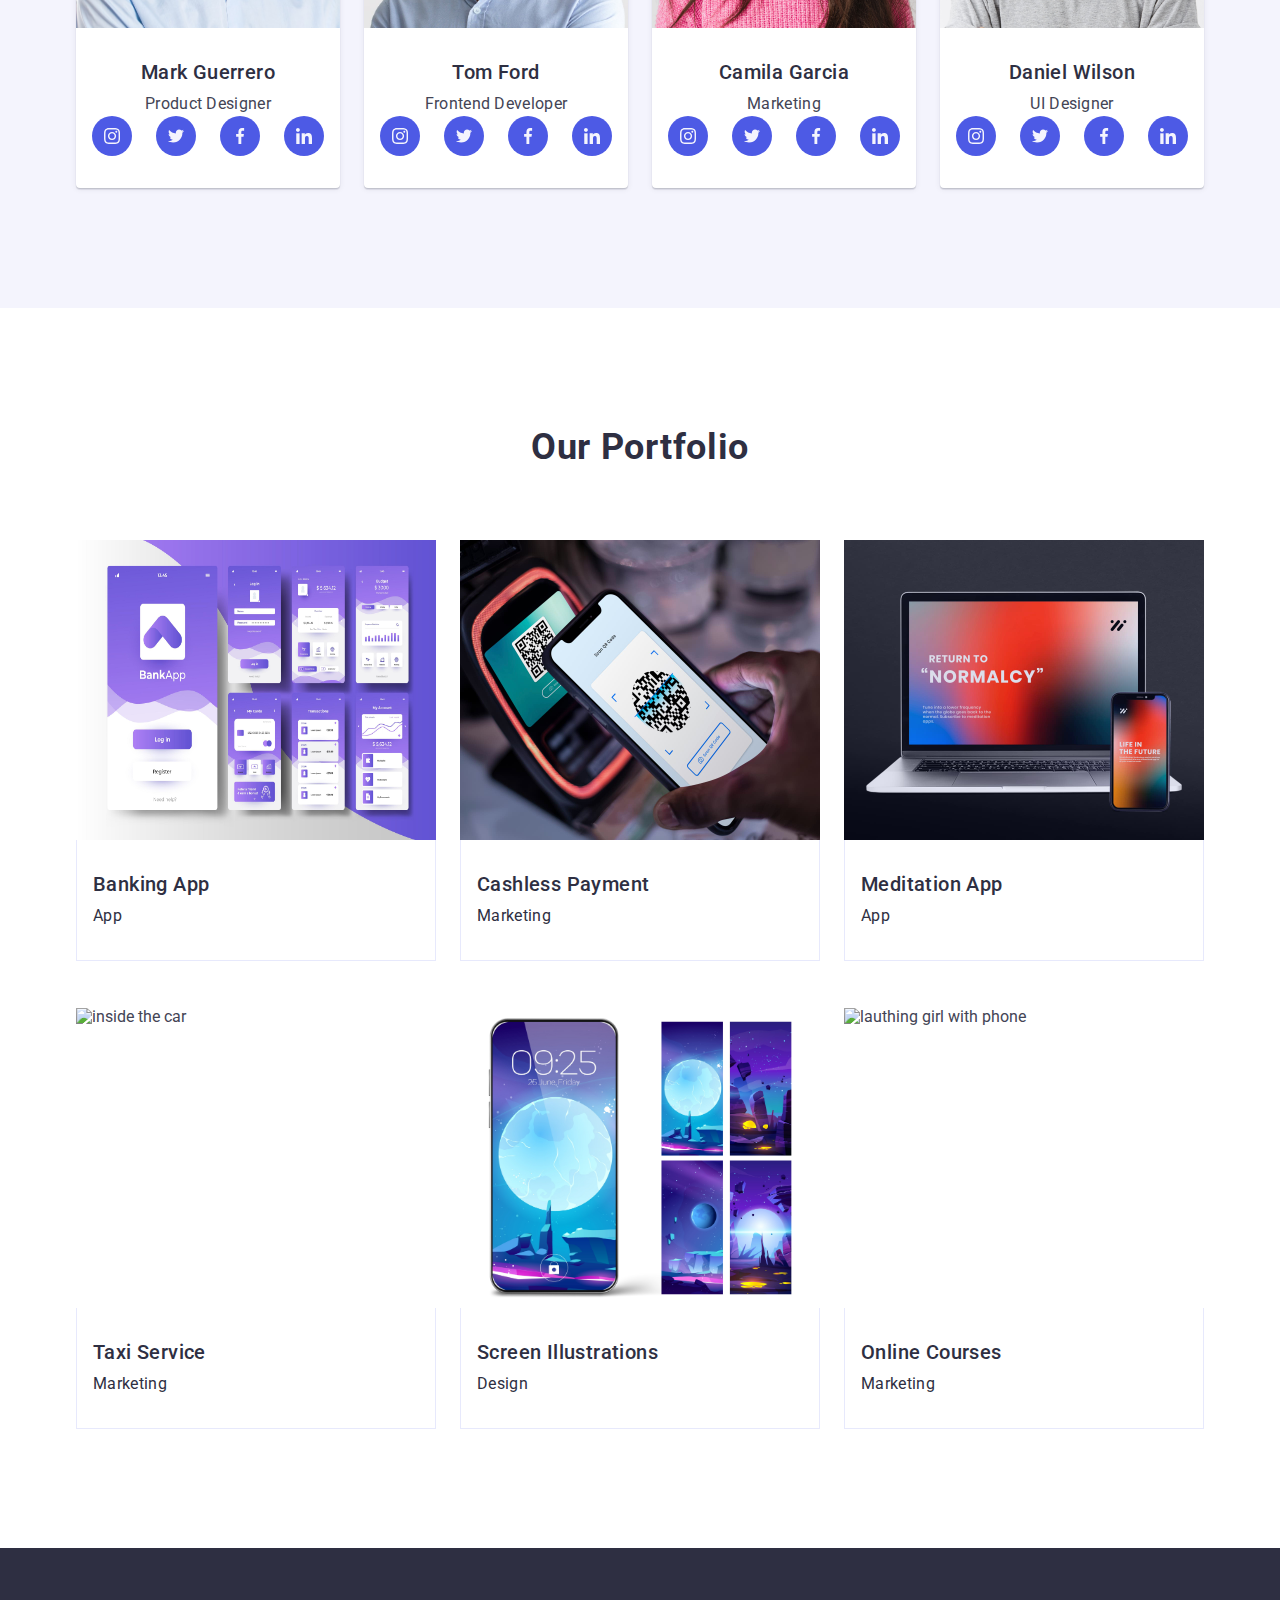
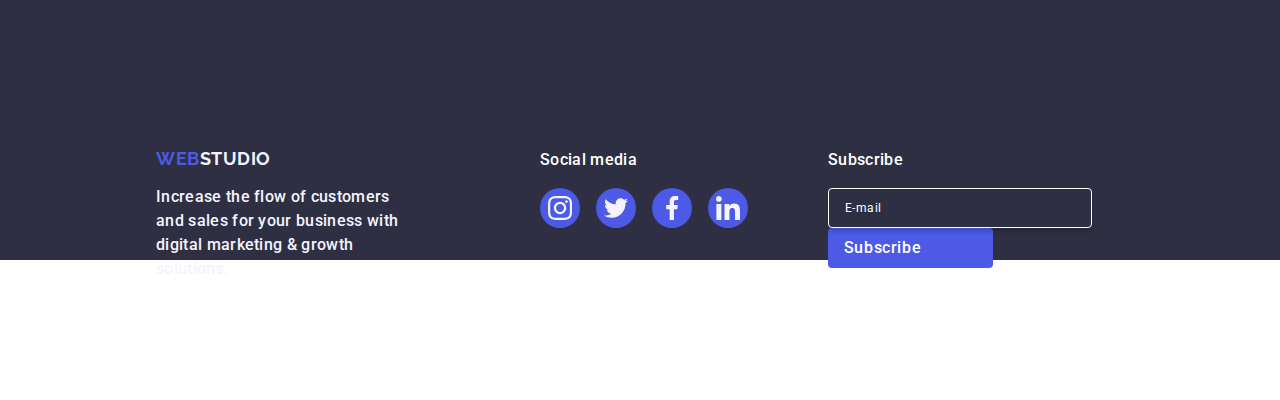
==== commit a3b9eb43: "add commit" ====
--- a/index.html
+++ b/index.html
@@ -388,7 +388,7 @@
           </svg>
         </button>
         <p class="text-second">Leave your contacts and we will call you back</p>
-       <form class="form">
+       <form class="formal">
          <div class="form-div">
            <label class="form-label" for="user-name">Name</label>
            <div class="form-second">
@@ -431,5 +431,5 @@
            </div>
          </div>
        </form>
-    </div>
+ </div>
 </body>--- a/css/styles.css
+++ b/css/styles.css
@@ -670,7 +670,7 @@
     gap: 0px;
     opacity: 0px;
 }
-.form{
+.formal{
     display: flex;
     flex-direction: column;
     justify-content: center;
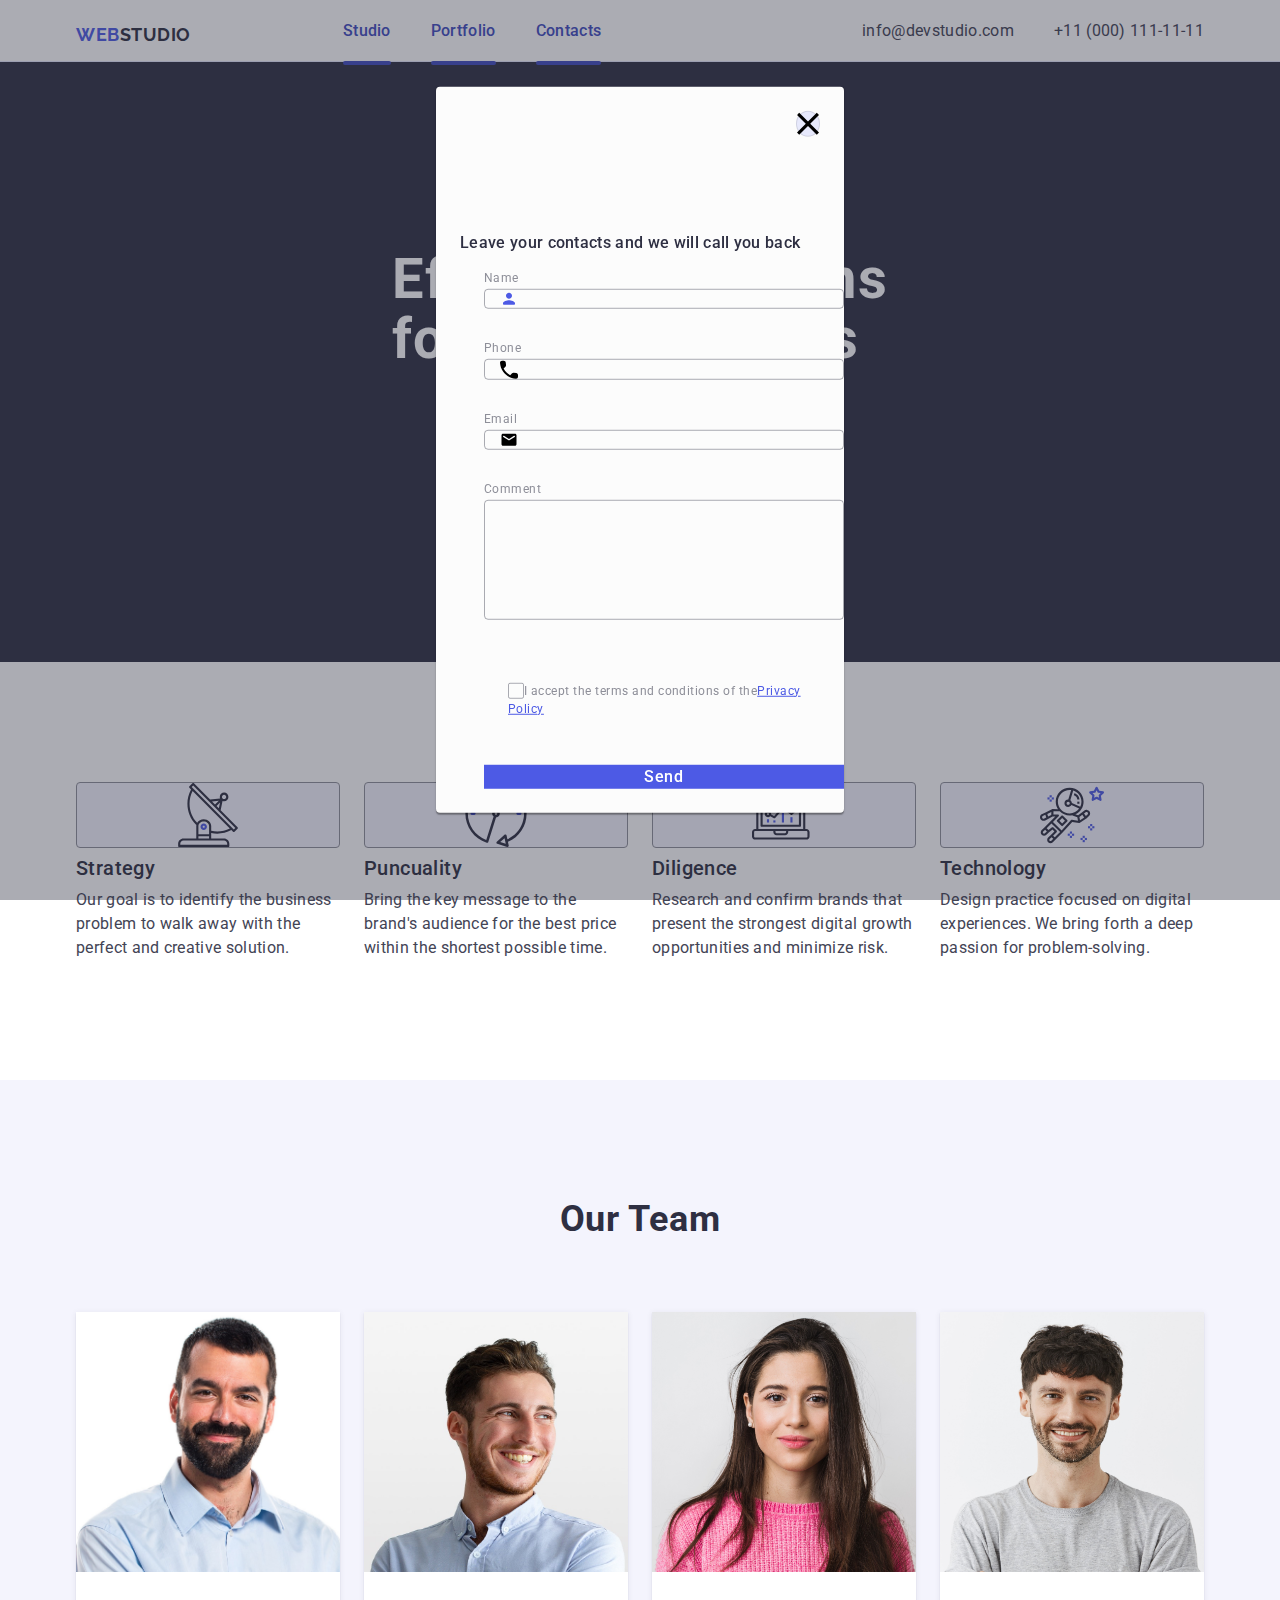
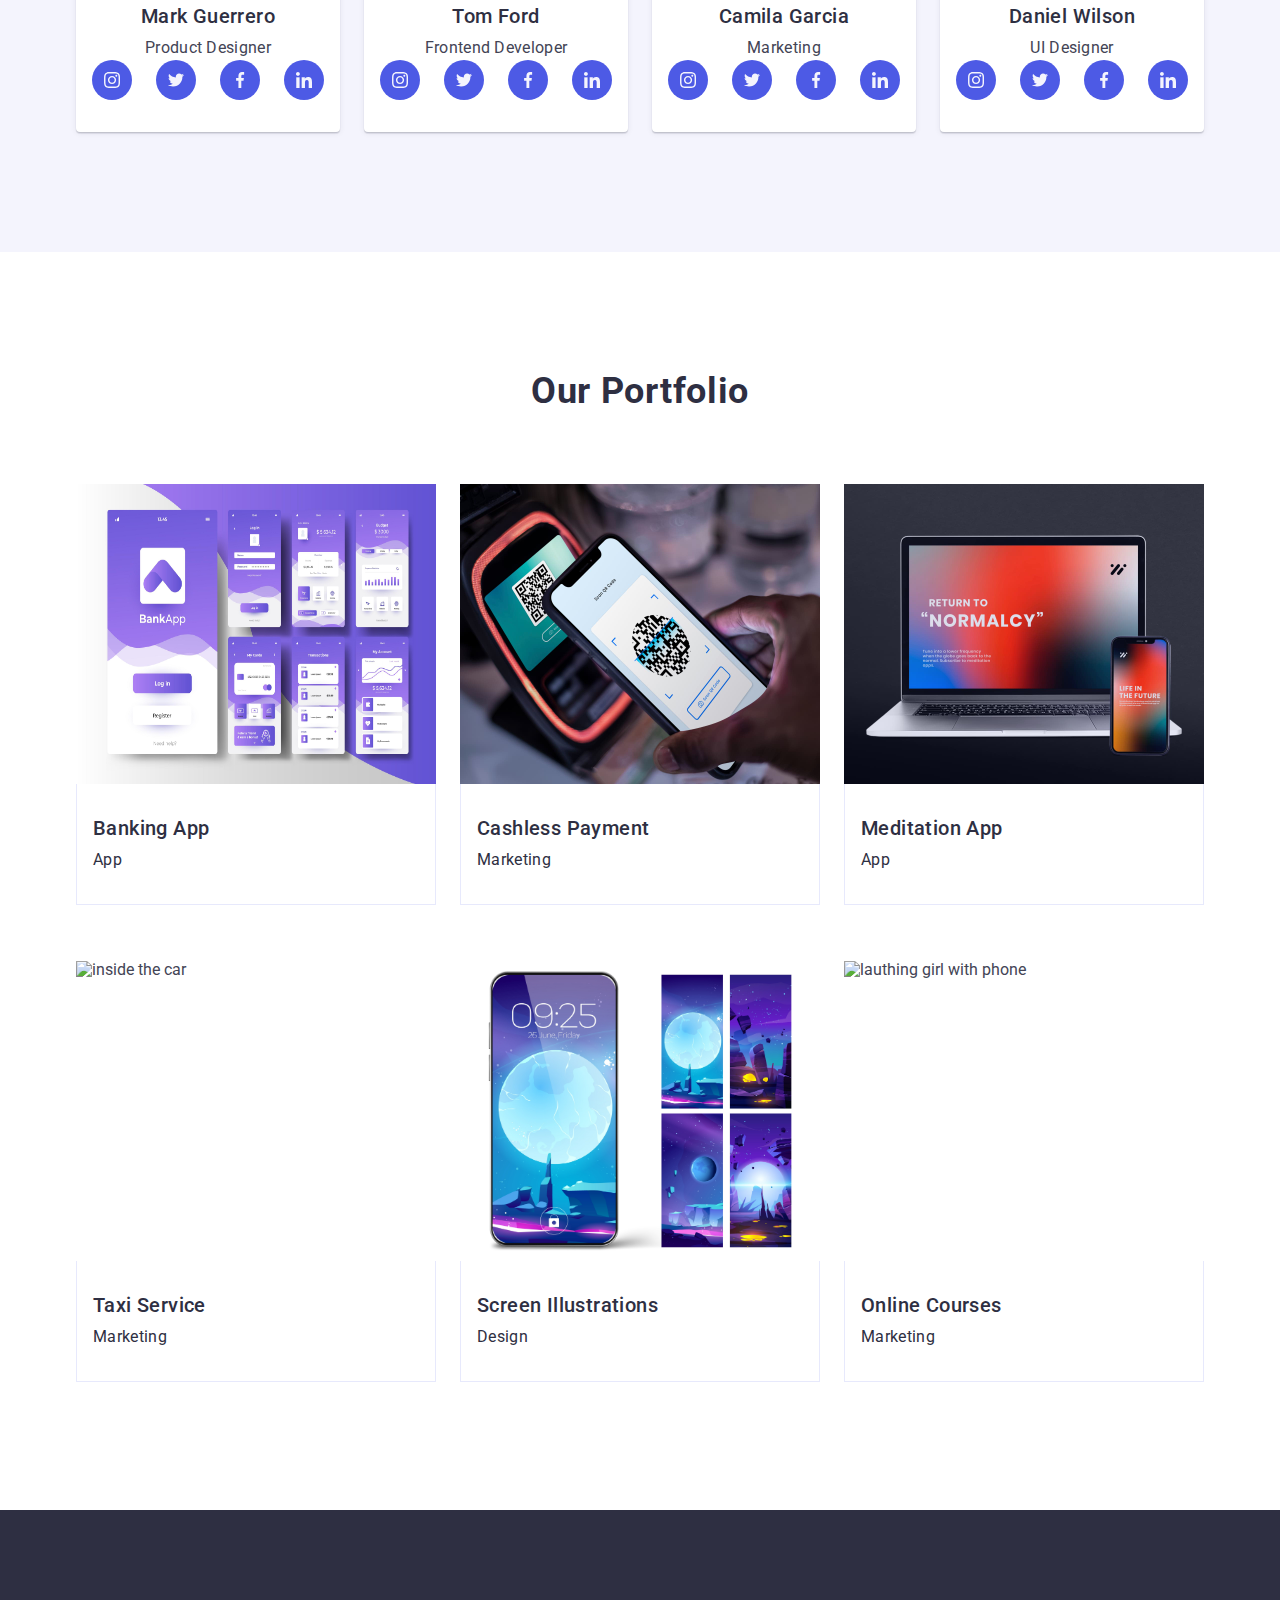
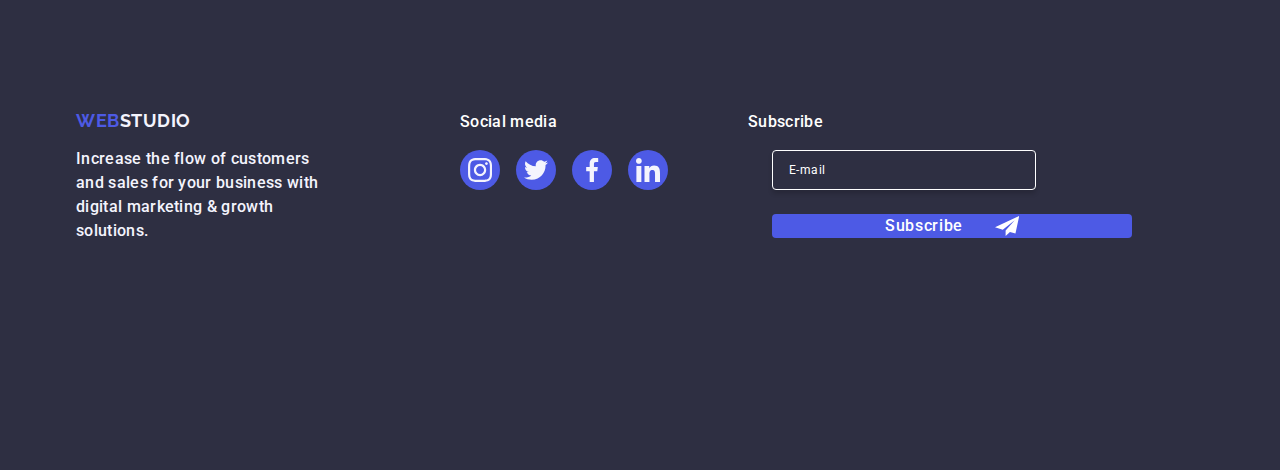
==== commit 135c2c09: "add commit" ====
--- a/index.html
+++ b/index.html
@@ -367,7 +367,7 @@
        </div>
          <div class="form-style">
             <p class="sub-style">Subscribe</p>
-            <form class="form">
+            <form class="formal">
                <label class="label-style">
                    <input  class="input" type="email" name="email" placeholder="E-mail"/>
                </label>
@@ -384,7 +384,7 @@
     <div class="modal">
         <button type="button" class="modal-btn">  
           <svg class="icon-close" width="8" height="8">
-            <use href="./images/symbol-defs.svg#icon-close"></use>
+            <use href="./images/symbol-defs.svg#icon-close-black-18dp-2-1"></use>
           </svg>
         </button>
         <p class="text-second">Leave your contacts and we will call you back</p>
@@ -416,7 +416,7 @@
              </svg>
            </div>
          </div>
-          <div class="form-div">
+          <div class="form-div-one">
             <label class="form-label" for="user-comment">Comment</label>
             <textarea class="textarea-style" id="user-comment" name="user-comment" placeholder="Text input">
             </textarea>
@@ -424,12 +424,10 @@
            <div class="form-div-two">
              <input type="checkbox" name="user-privacy" id="user-privacy" value="true" class="visually-hidden"/>
              <label for="user-privacy" class="form-label-two">
-             <span class="span-style"><svg class="" width="10" height="8"><use href="./images/symbol-defs.svg#icon-Checkbox"></use></svg></span>I accept the terms and conditions of the<a href="#">Privacy Policy</a></label> 
+             <span class="span-style"><svg class="" width="10" height="8"><use href="./images/symbol-defs.svg#icon-Checkbox"></use></svg></span>I accept the terms and conditions of the<a href="#" class="link-footer">Privacy Policy</a></label> 
            </div>
-           <div class="form-div-third">
-             <button class="send-btn" type="button">Send</button>
-           </div>
-         </div>
-       </form>
+           <button class="send-btn" type="button">Send</button>
+        </form>
+      </div>
  </div>
 </body>--- a/css/styles.css
+++ b/css/styles.css
@@ -8,7 +8,6 @@
   box-sizing: border-box;
 }
 .top-line{
-    height: 72px;
     display: flex;
     align-items: center;
     justify-content: space-between;
@@ -42,7 +41,6 @@
     gap: 10px;
     background-image: linear-gradient(rgba(46, 47, 66, 0.7), rgba(46, 47, 66, 0.7)), url(..//images/work-people.jpg);
     max-width: 1440px;
-    height: 600px;
     top: 72px;
     background-repeat: no-repeat;
     background-position: center; 
@@ -146,7 +144,6 @@
     color: #ffffff;
     max-width: 496px;
     display: flex;
-    height: 120px;
     top: 260px;
     left: 472px;
     justify-content: center;
@@ -363,8 +360,6 @@
     box-shadow: 0px 2px 1px 0px rgba(46, 47, 66, 0.08), 0px 1px 1px 0px rgba(46, 47, 66, 0.16), 0px 1px 6px 0px rgba(46, 47, 66, 0.08);
 }
 .list-first{
-    width: 360px;
-    height: 420px;
     top: 2148px;
     gap: 24px;
     opacity: 0px;
@@ -386,7 +381,6 @@
     display: flex;
     align-items: center; 
     justify-content: center;
-    height: 112px;
     background-color: #f4f4fd;
     border-radius: 4px; 
     border: 1px solid #8e8f99;
@@ -400,8 +394,6 @@
     margin-right: 120px;
 }
 .footer-style{
-    width: 1440px;
-    height: 312px;
     gap: 0px;
     opacity: 0px;
 }
@@ -534,7 +526,6 @@
     color:  #ffffff; 
 }
 .text{
-    width: 360px;
     font-family: Roboto;
     font-size: 16px;
     font-weight: 500;
@@ -567,9 +558,7 @@
     border: none; 
     border-radius: 4px;
     gap: 16px;
-    height: 40px;
     min-width: 165px;
-    width: 165px;
 }
 .icon-send{
     margin-left: 16px;
@@ -604,7 +593,6 @@
     top: 24px;
     right: 24px;
     width: 24px;
-    height: 24px;
     border-radius: 50%; 
     display: flex;
     align-items: center;
@@ -639,7 +627,8 @@
     font-weight: 500;
     line-height: 24px;
     letter-spacing: 0.02em;
-    text-align: center;
+    top: 152px;
+    left: 540px;
 }
 .form-label{
     font-size: 12px; 
@@ -651,7 +640,6 @@
 }
 .input-style{
     width: 100%;
-    height: 40px;
     border: 1px solid rgba(46, 47, 66, 0.4); 
     border-radius: 4px; 
     background-color: transparent; 
@@ -675,29 +663,27 @@
     flex-direction: column;
     justify-content: center;
     width: 360px;
-    height: 336px;
     top: 192px;
     left: 540px;
-    gap: 8px;
+    gap: 24px;
     border-radius: 4px 0px 0px 0px;
     opacity: 0px;
     margin-right: 24px;
     margin-left: 24px;
 }
 .send-btn{
-    display: flex;
-    flex-direction: column;
-    text-align: center;
-    justify-content: center;
+    display: block;
+    min-width: 169px;
+    font-family: "Roboto", sans-serif;
+    font-size: 16px;
+    font-weight: 500;
+    line-height: 1.5;
+    letter-spacing: 0.04em;
+    color: #ffffff;
+    cursor: pointer;
     background-color: #4D5AE5;
-    color: #FFFFFF;
-    width: 169px;
-    height: 56px;
-    gap: 10px;
-    margin-top: 24px;
-    margin-bottom: 24px;
-    margin-right: 120px;
-    margin-left: 119px;
+    border: none; 
+    transition: background-color 250ms cubic-bezier(0.4, 0, 0.2, 1);
 }
 .text-first{
     padding: 72px 24px 24px 24px;
@@ -710,6 +696,7 @@
     margin-bottom: 24px;
     margin-right: 24px;
     margin-left: 24px;
+    gap: 16px;
 }
 .form-div-one{
     margin-bottom: 16px;
@@ -768,18 +755,6 @@
     justify-content: center; 
     fill: transparent; 
 }
-.form-div-third{
-    display: block; 
-    min-width: 169px;
-    height: 56px;
-    font-family: "Roboto", sans-serif;
-    font-size: 16px;
-    font-weight: 500;
-    line-height: 1.5;
-    letter-spacing: 0.04em;
-    color: #ffffff;
-    cursor: pointer;
-    background-color: #4D5AE5;
-    border: none;
-    transition: background-color 250ms cubic-bezier(0.4, 0, 0.2, 1); 
+.link-footer{
+    color: #4d5ae5; 
 }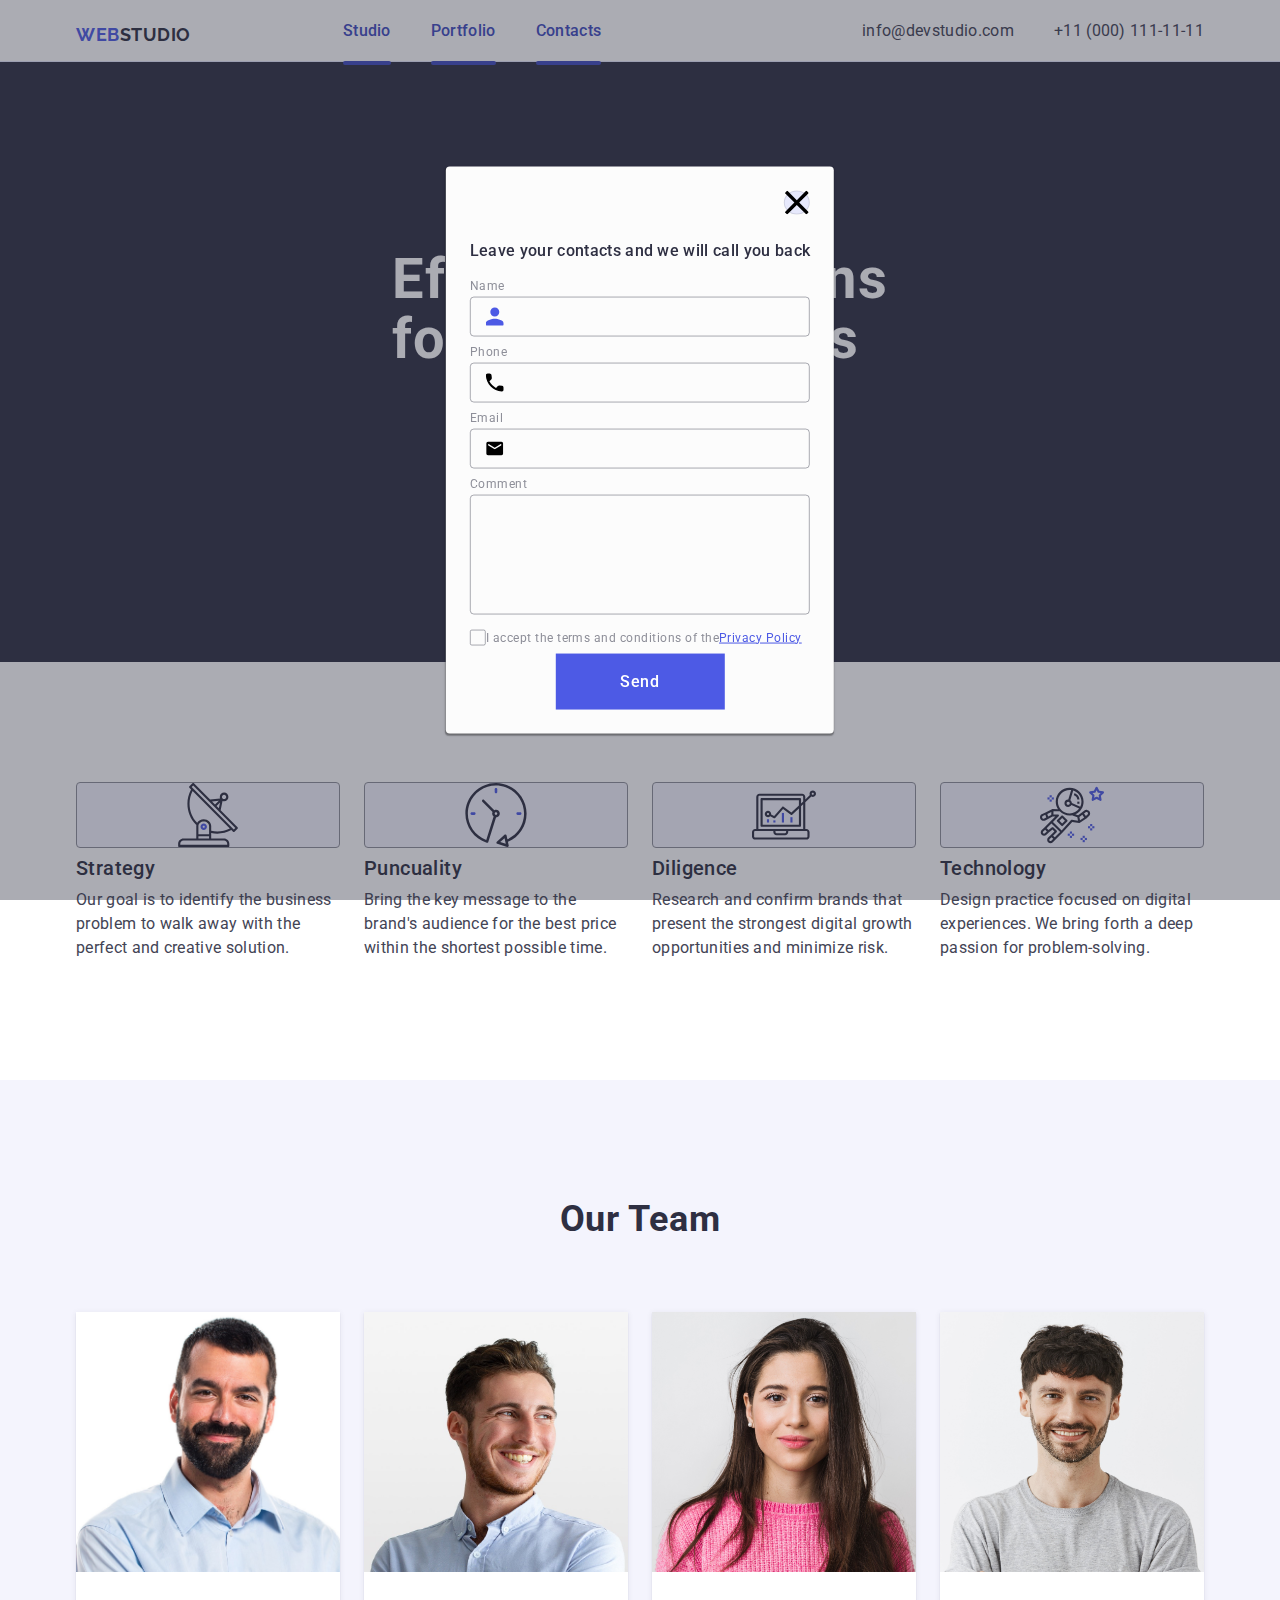
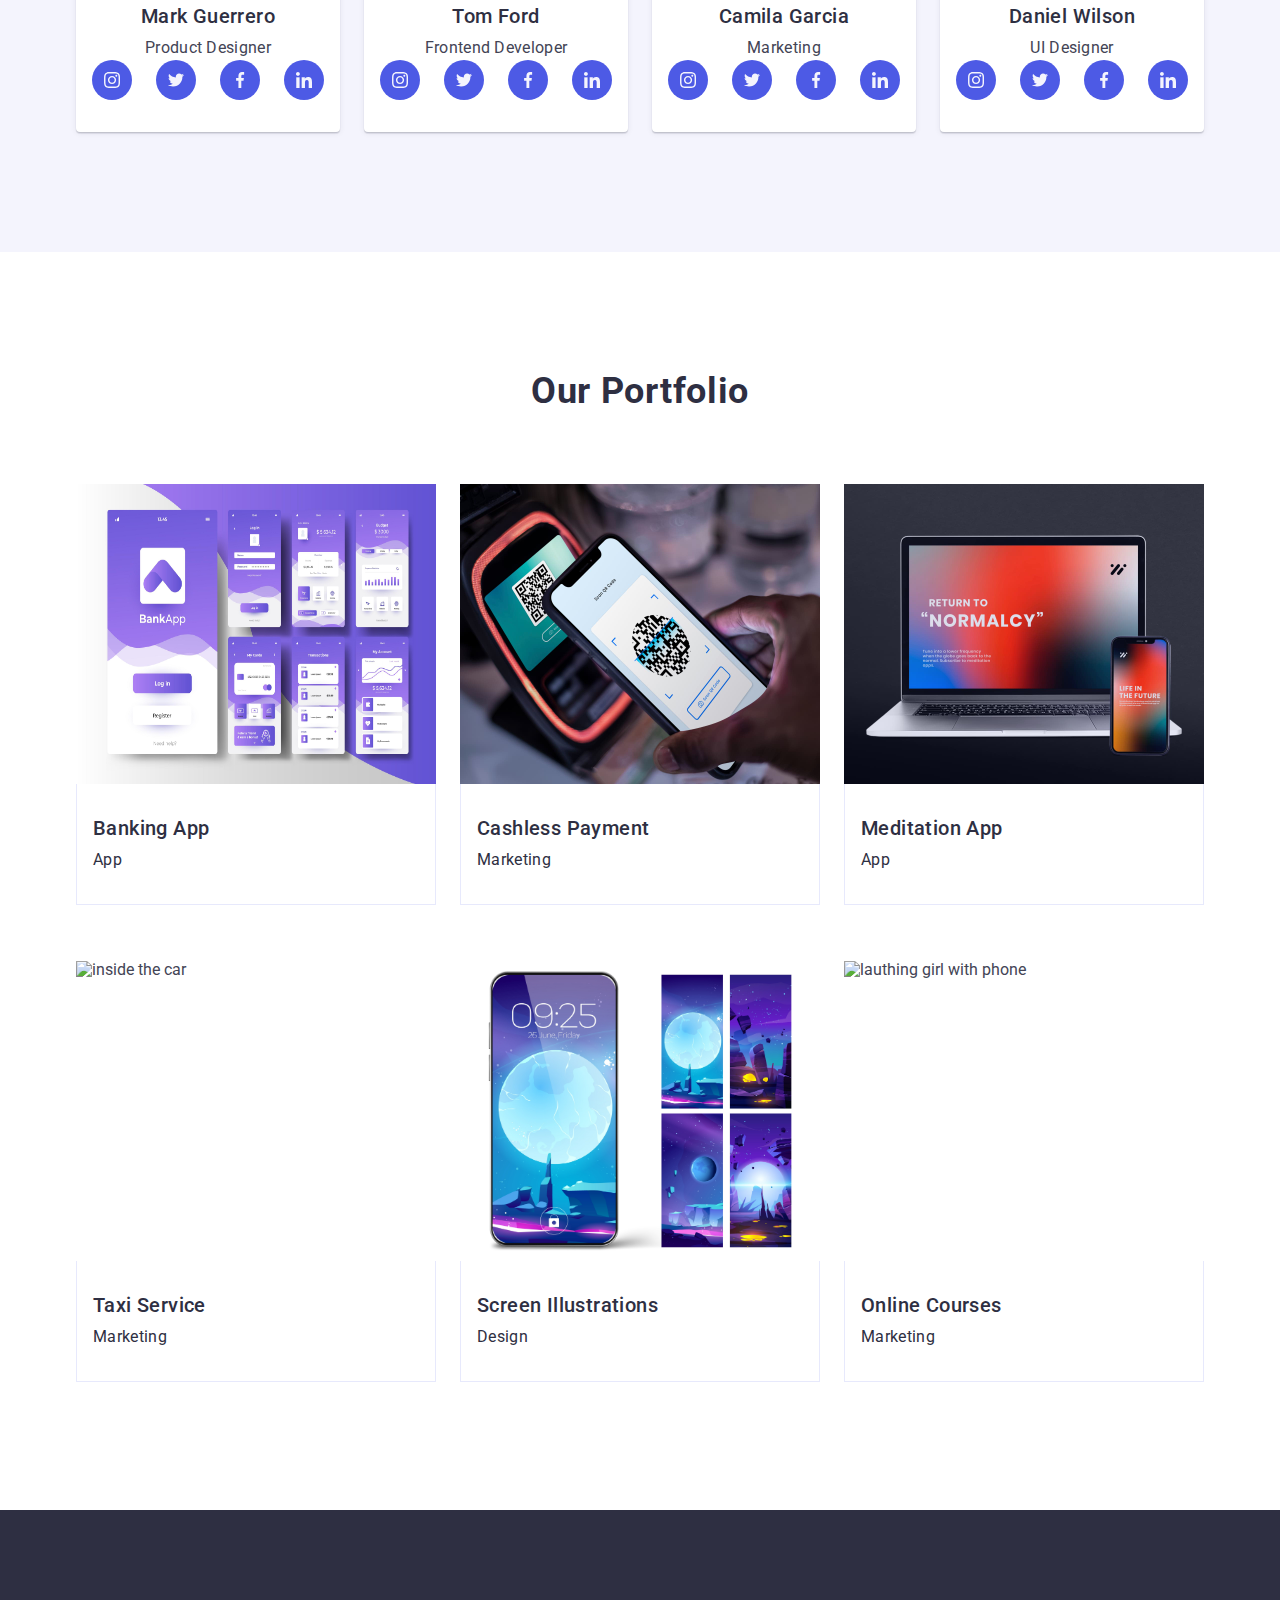
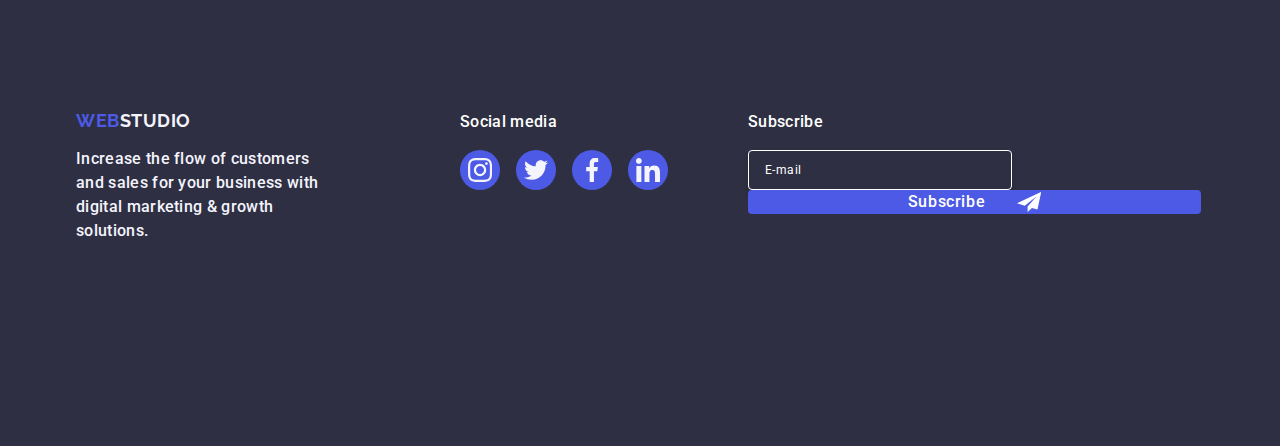
==== commit 4897baad: "add commit" ====
--- a/index.html
+++ b/index.html
@@ -367,7 +367,7 @@
        </div>
          <div class="form-style">
             <p class="sub-style">Subscribe</p>
-            <form class="formal">
+            <form class="formal-one">
                <label class="label-style">
                    <input  class="input" type="email" name="email" placeholder="E-mail"/>
                </label>
@@ -384,17 +384,17 @@
     <div class="modal">
         <button type="button" class="modal-btn">  
           <svg class="icon-close" width="8" height="8">
-            <use href="./images/symbol-defs.svg#icon-close-black-18dp-2-1"></use>
+            <use href="./images/symbol-defs.svg#icon-close"></use>
           </svg>
         </button>
         <p class="text-second">Leave your contacts and we will call you back</p>
-       <form class="formal">
+       <form class="formal-two">
          <div class="form-div">
            <label class="form-label" for="user-name">Name</label>
            <div class="form-second">
              <input class="input-style" type="text" name="user-name" id="user-name"/>
              <svg width="18" height="24" class="person-black">
-               <use href="./images/symbol-defs.svg#icon-person-black-18dp-1"></use>
+               <use href=".//images/symbol-defs.svg#icon-Name"></use>
              </svg>
            </div>
           </div>
@@ -403,7 +403,7 @@
             <div class="form-second">
               <input class="input-style" type="text" name="user-phone" id="user-phone"/>
               <svg class="person-black" width="18" height="24">
-                <use href="./images/symbol-defs.svg#icon-Vector-3"></use>
+                <use href=".//images/symbol-defs.svg#icon-Tel"></use>
               </svg>
            </div>
          </div>
@@ -412,7 +412,7 @@
            <div class="form-second">
              <input class="input-style" type="text" name="user-email" id="user-email"/>
              <svg class="person-black" width="18" height="24">
-               <use href="./images/symbol-defs.svg#icon-email-black-18dp-1"></use>
+               <use href=".//images/symbol-defs.svg#icon-Email"></use>
              </svg>
            </div>
          </div>
--- a/css/styles.css
+++ b/css/styles.css
@@ -580,19 +580,17 @@
     top: 50%;
     left: 50%;
     transform: translate(-50%, -50%); 
-    width: 408px;
-    min-height: 584px;
     background: #fcfcfc;
     box-shadow: 0px 1px 1px rgba(0, 0, 0, 0.14), 0px 1px 3px rgba(0, 0, 0, 0.12), 0px 2px 1px rgba(0, 0, 0, 0.2); 
-    border-radius: 4px;
     transition: transform 250ms cubic-bezier(0.4, 0, 0.2, 1);
     padding: 72px 24px 24px 24px;
+    border-radius: 4px;
 }
 .modal-btn{
     position: absolute;
     top: 24px;
     right: 24px;
-    width: 24px;
+    height: 24px;
     border-radius: 50%; 
     display: flex;
     align-items: center;
@@ -619,8 +617,7 @@
 }
 
 .text-second{
-    margin-bottom: 16px;
-    margin-top: 72px; 
+    margin-bottom: 16px; 
     color: #2E2F42;
     font-family: Roboto;
     font-size: 16px;
@@ -629,6 +626,7 @@
     letter-spacing: 0.02em;
     top: 152px;
     left: 540px;
+    text-align: center;
 }
 .form-label{
     font-size: 12px; 
@@ -645,7 +643,8 @@
     background-color: transparent; 
     padding-left: 38px;
     outline: transparent; 
-    transition: border-color 250ms cubic-bezier(0.4, 0, 0.2, 1); 
+    transition: border-color 250ms cubic-bezier(0.4, 0, 0.2, 1);
+    height: 40px; 
 }
 .input-style:focus{
     border-color: #4D5AE5; 
@@ -658,18 +657,18 @@
     gap: 0px;
     opacity: 0px;
 }
-.formal{
+.formal-two{
     display: flex;
     flex-direction: column;
     justify-content: center;
-    width: 360px;
     top: 192px;
     left: 540px;
-    gap: 24px;
+    gap: 8px;
     border-radius: 4px 0px 0px 0px;
-    opacity: 0px;
-    margin-right: 24px;
-    margin-left: 24px;
+}
+.formal-one{
+    display: flex;
+    flex-direction: column;
 }
 .send-btn{
     display: block;
@@ -684,23 +683,15 @@
     background-color: #4D5AE5;
     border: none; 
     transition: background-color 250ms cubic-bezier(0.4, 0, 0.2, 1);
+    width: 56px;
+    align-self: center;
+    padding: 16px;
+    gap: 10px;
 }
 .text-first{
     padding: 72px 24px 24px 24px;
 }
-.form-div{
-    margin-bottom: 8px; 
-}
-.form-div-two{
-    margin-top: 16px; 
-    margin-bottom: 24px;
-    margin-right: 24px;
-    margin-left: 24px;
-    gap: 16px;
-}
-.form-div-one{
-    margin-bottom: 16px;
-}
+
 .form-second{
     position: relative; 
 }
@@ -721,7 +712,6 @@
     border: 1px solid rgba(46, 47, 66, 0.4);
     border-radius: 4px; 
     background-color: transparent;
-    padding: 8px 16px;
     outline: transparent; 
     resize: none; 
     transition: border-color 250ms cubic-bezier(0.4, 0, 0.2, 1); 
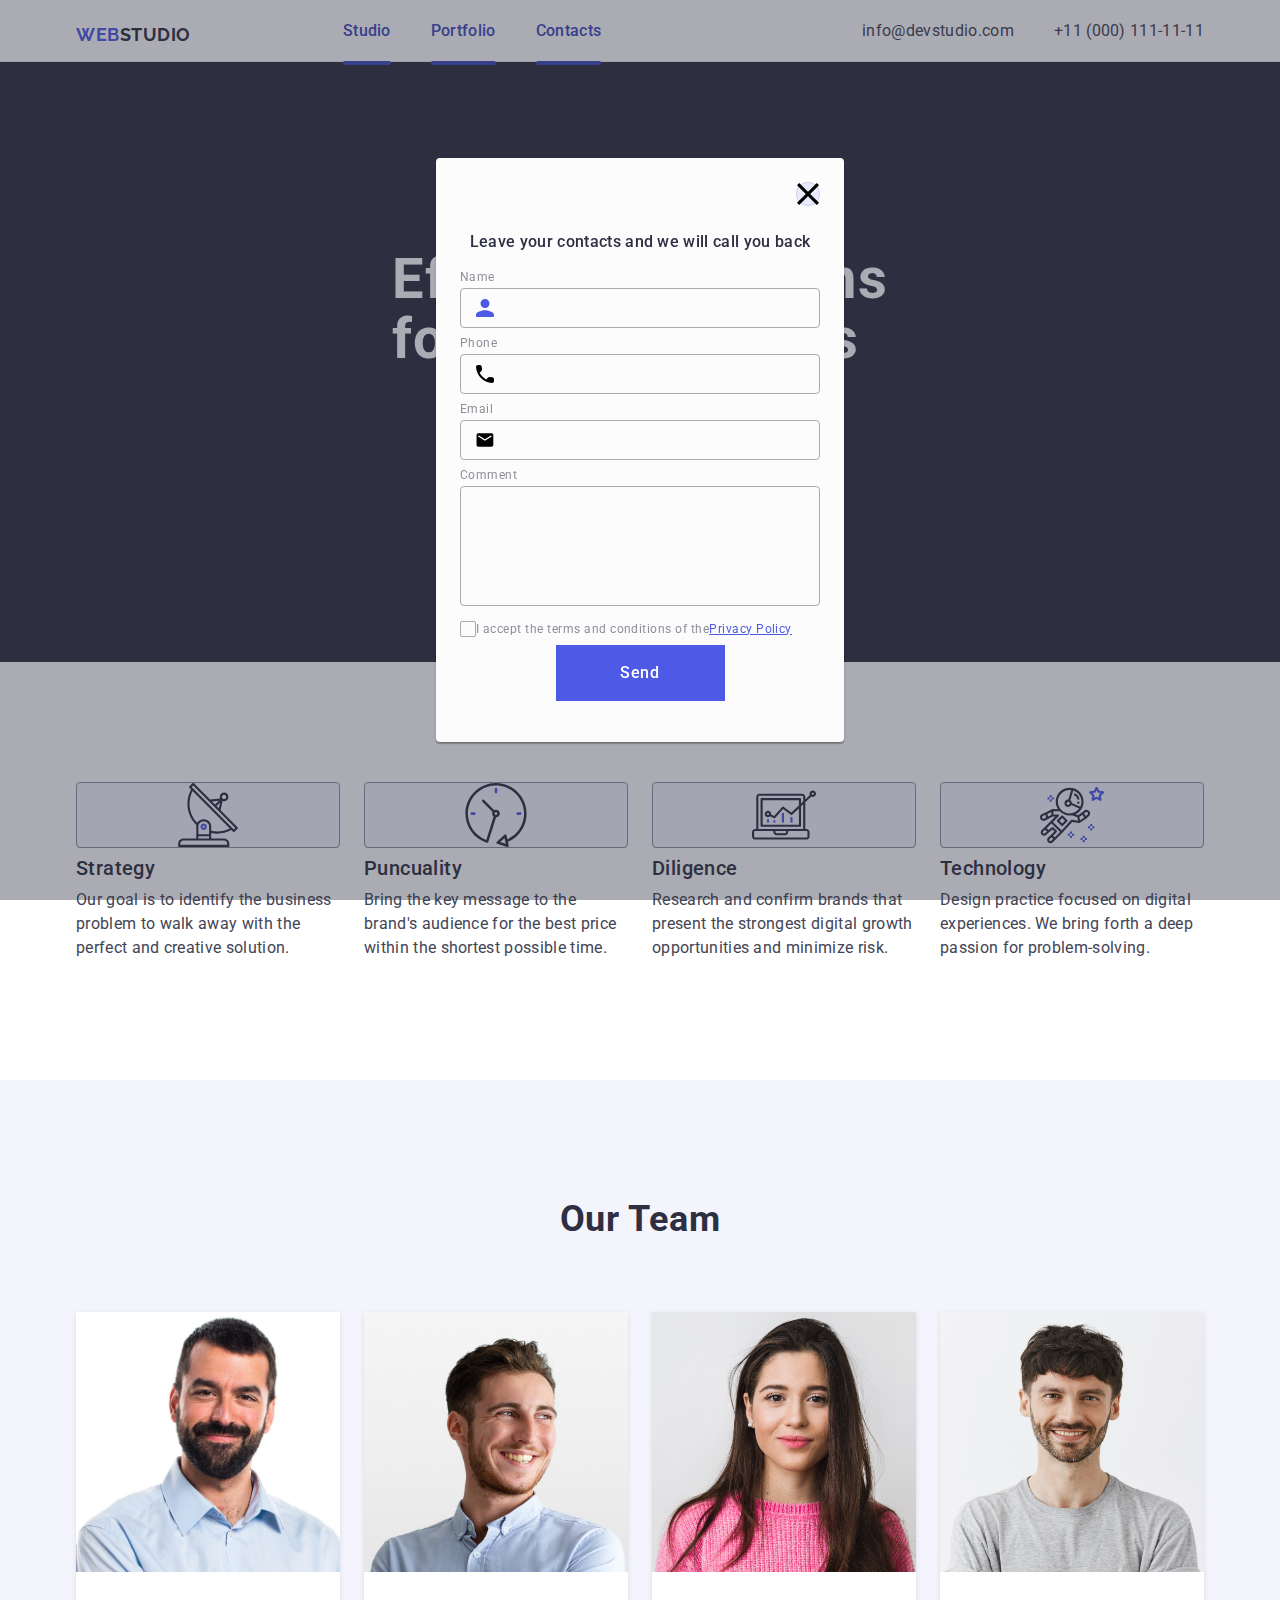
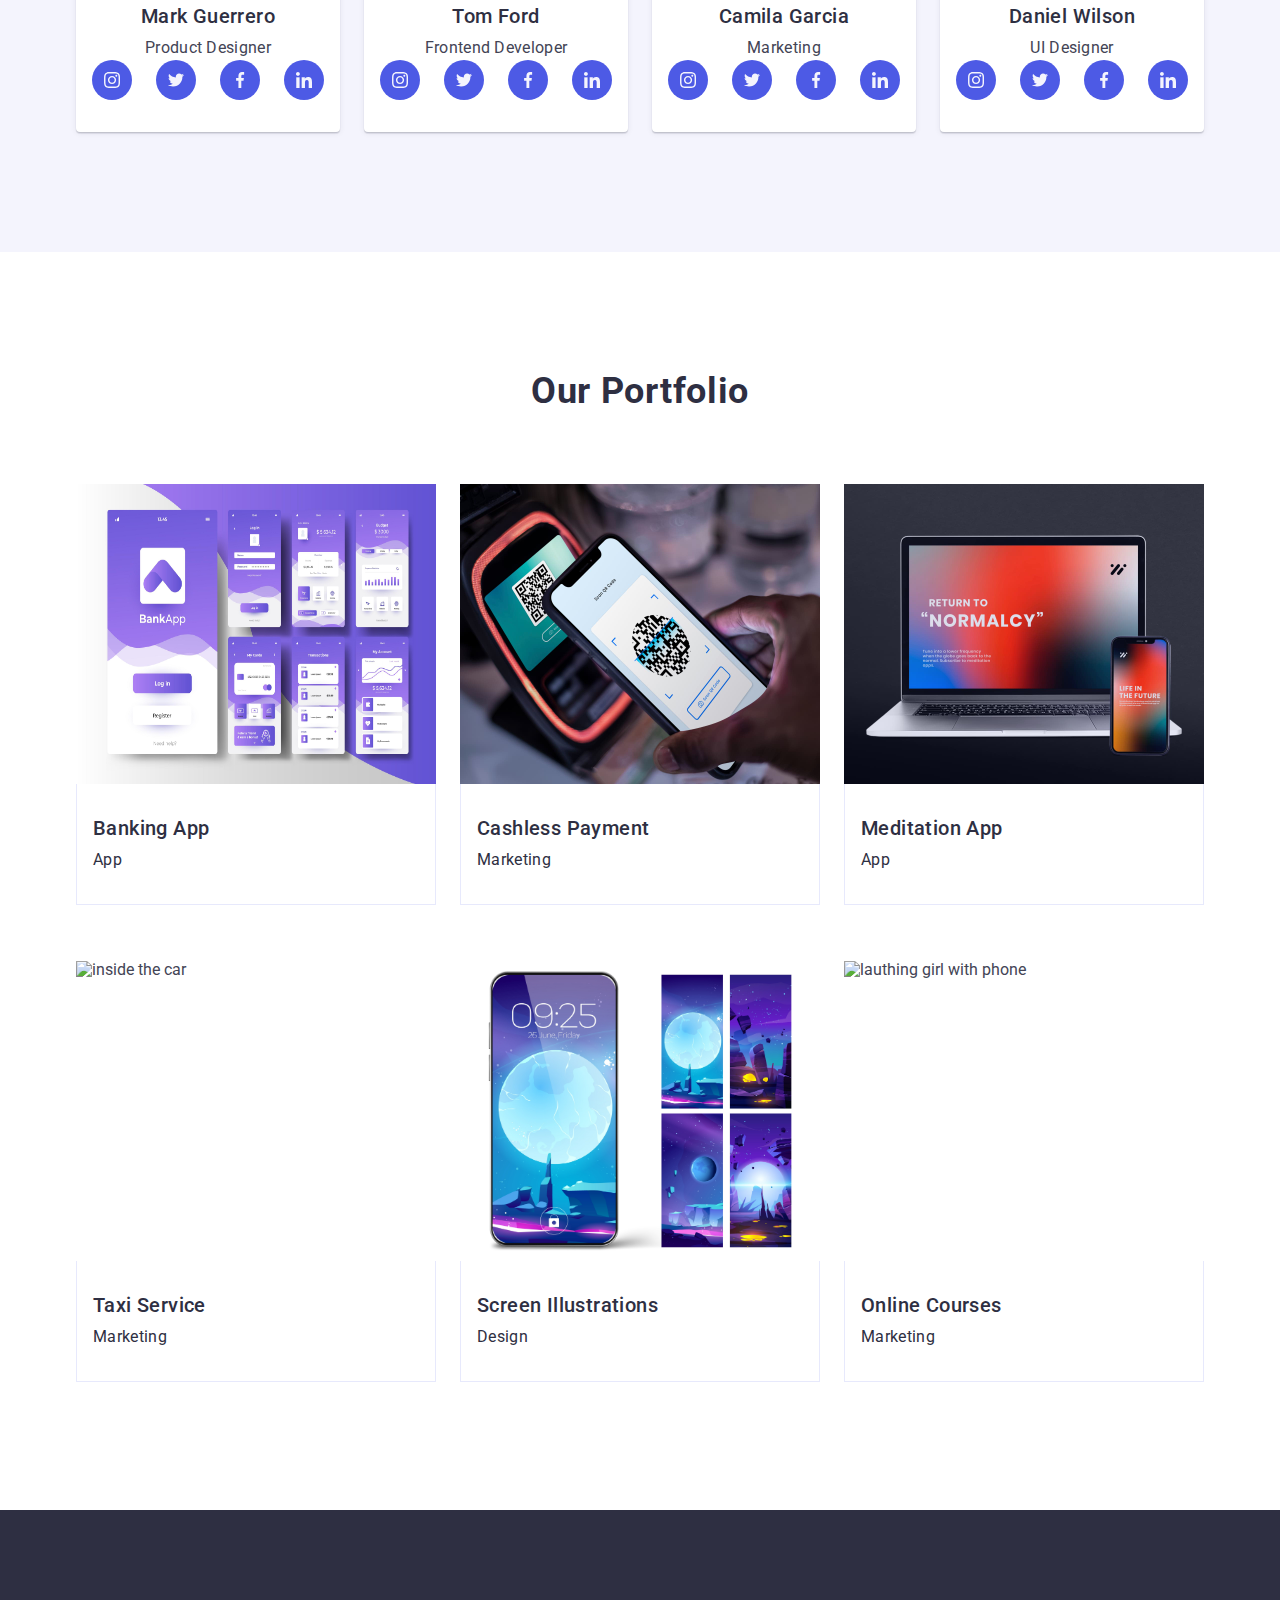
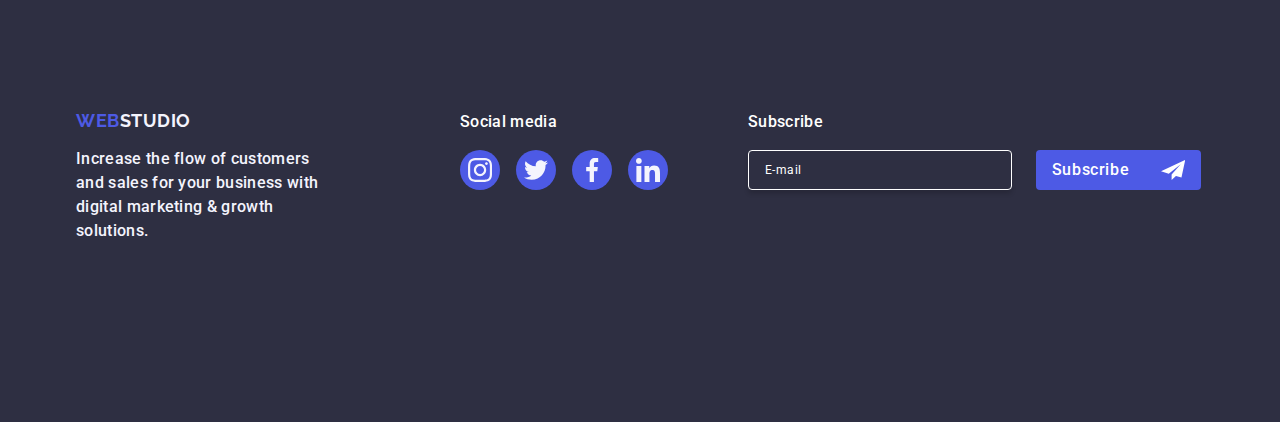
==== commit a2d0ecf5: "add commit" ====
--- a/index.html
+++ b/index.html
@@ -394,7 +394,7 @@
            <div class="form-second">
              <input class="input-style" type="text" name="user-name" id="user-name"/>
              <svg width="18" height="24" class="person-black">
-               <use href=".//images/symbol-defs.svg#icon-Name"></use>
+               <use href="./images/symbol-defs.svg#icon-Name"></use>
              </svg>
            </div>
           </div>
@@ -403,7 +403,7 @@
             <div class="form-second">
               <input class="input-style" type="text" name="user-phone" id="user-phone"/>
               <svg class="person-black" width="18" height="24">
-                <use href=".//images/symbol-defs.svg#icon-Tel"></use>
+                <use href="./images/symbol-defs.svg#icon-Tel"></use>
               </svg>
            </div>
          </div>
@@ -412,7 +412,7 @@
            <div class="form-second">
              <input class="input-style" type="text" name="user-email" id="user-email"/>
              <svg class="person-black" width="18" height="24">
-               <use href=".//images/symbol-defs.svg#icon-Email"></use>
+               <use href="./images/symbol-defs.svg#icon-Email"></use>
              </svg>
            </div>
          </div>
--- a/css/styles.css
+++ b/css/styles.css
@@ -585,6 +585,8 @@
     transition: transform 250ms cubic-bezier(0.4, 0, 0.2, 1);
     padding: 72px 24px 24px 24px;
     border-radius: 4px;
+    width: 408px; 
+    min-height: 584px;
 }
 .modal-btn{
     position: absolute;
@@ -600,6 +602,7 @@
     padding: 0;
     cursor: pointer; 
     transition: background-color 250ms cubic-bezier(0.4, 0, 0.2, 1), border 250ms cubic-bezier(0.4, 0, 0.2, 1); 
+    width: 24px; 
 }
 .modal-btn:hover{
     background-color: #404bbf;
@@ -609,10 +612,10 @@
     background-color: #404bbf;
     border: none; 
 }
-.icon-close:hover{
+.modal-btn:hover{
     fill: #ffffff;
 }
-.icon-close:focus{
+.modal-btn:focus{
     fill: #ffffff;
 }
 
@@ -668,7 +671,8 @@
 }
 .formal-one{
     display: flex;
-    flex-direction: column;
+    flex-direction: row;
+    gap: 24px;
 }
 .send-btn{
     display: block;
@@ -701,6 +705,7 @@
     top: 50%;
     transform: translateY(-50%); 
     transition: fill 250ms cubic-bezier(0.4, 0, 0.2, 1);
+    color: black;
 }
 .textarea-style{
     width: 100%;
@@ -724,6 +729,8 @@
     line-height: 1.17; 
     letter-spacing: 0.04em; 
     color: #8e8f99;
+    gap: 8px;
+    display: inline;
 }
 textarea::placeholder{
     color: #2E2F42;
@@ -747,4 +754,8 @@
 }
 .link-footer{
     color: #4d5ae5; 
+}
+.form-div-two{
+    gap: 8px;
+    display: block;
 }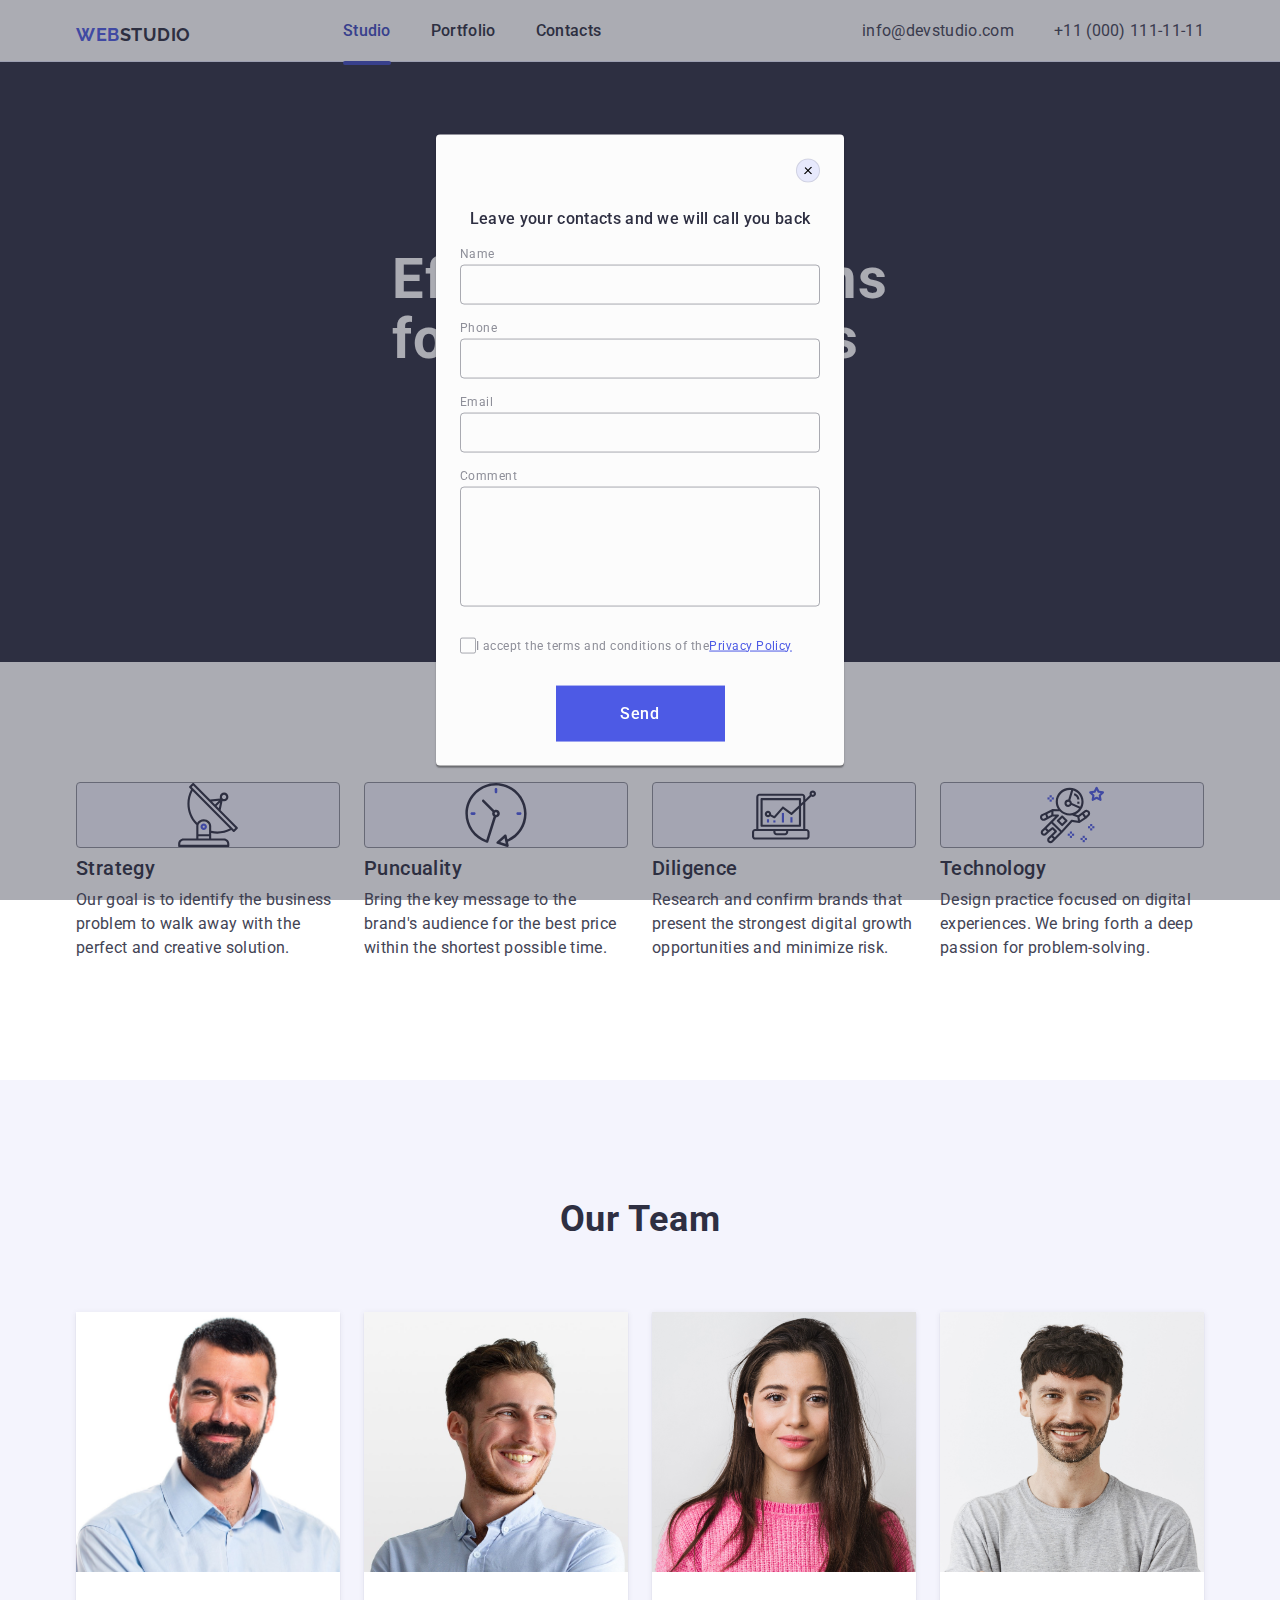
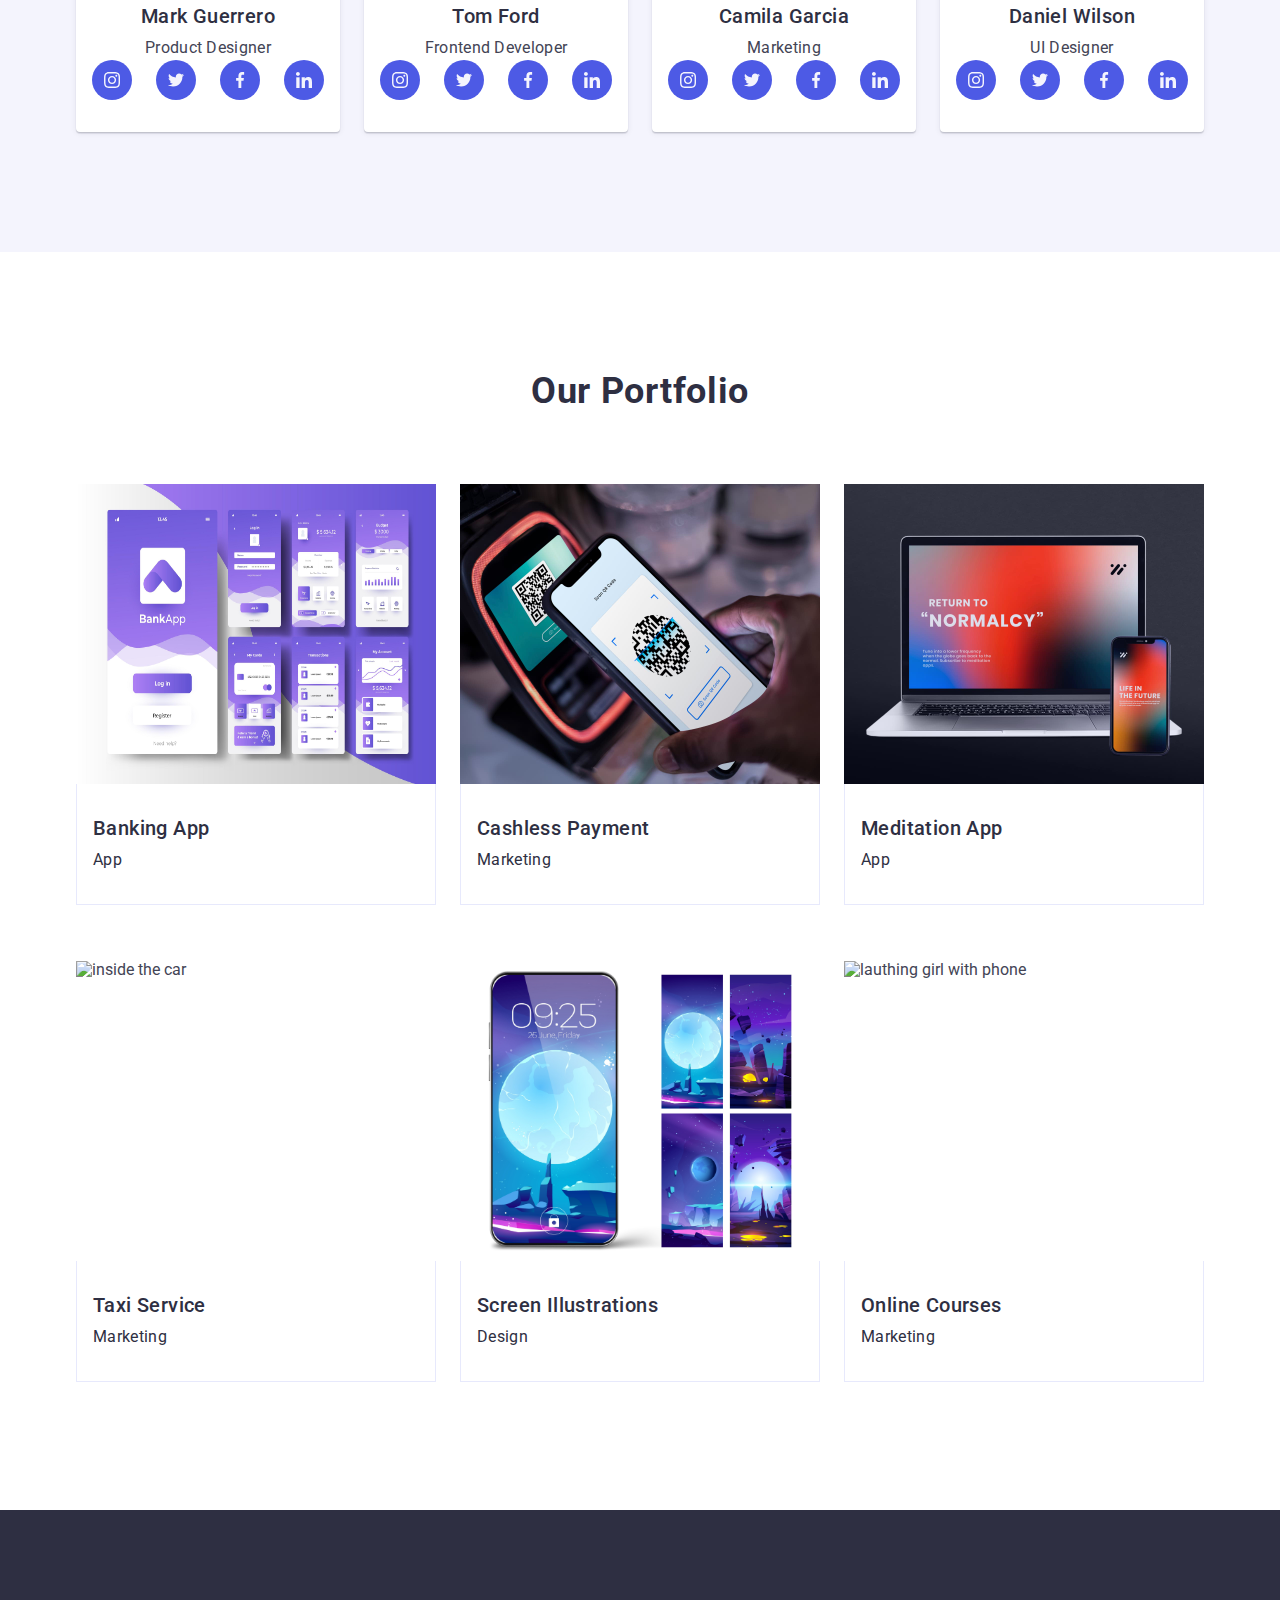
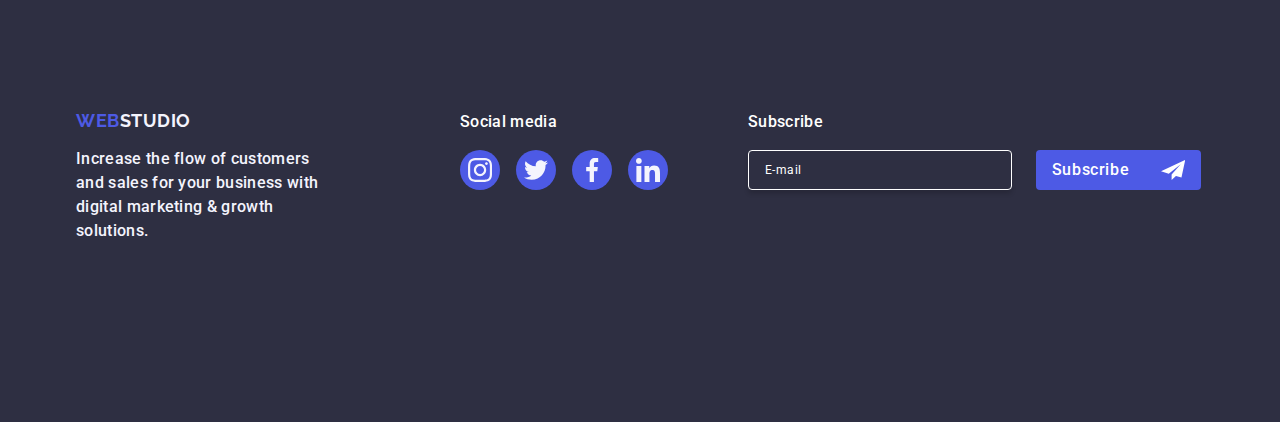
==== commit 52bf974d: "add commit" ====
--- a/index.html
+++ b/index.html
@@ -18,7 +18,7 @@
              <a href="./index.html" class="logo-style">WEB<span class="accent">Studio</span></a>
                 <ul class="page-nav">
                    <li>
-                     <a class="link" href="./index.html">Studio</a>
+                     <a class="link-activ" href="./index.html">Studio</a>
                   </li>
                    <li>
                       <a class="link" href="">Portfolio</a>
@@ -394,7 +394,7 @@
            <div class="form-second">
              <input class="input-style" type="text" name="user-name" id="user-name"/>
              <svg width="18" height="24" class="person-black">
-               <use href="./images/symbol-defs.svg#icon-Name"></use>
+               <use href="./images/symbol-defs.svg#icon-name"></use>
              </svg>
            </div>
           </div>
@@ -403,7 +403,7 @@
             <div class="form-second">
               <input class="input-style" type="text" name="user-phone" id="user-phone"/>
               <svg class="person-black" width="18" height="24">
-                <use href="./images/symbol-defs.svg#icon-Tel"></use>
+                <use href="./images/symbol-defs.svg#icon-tel"></use>
               </svg>
            </div>
          </div>
@@ -412,7 +412,7 @@
            <div class="form-second">
              <input class="input-style" type="text" name="user-email" id="user-email"/>
              <svg class="person-black" width="18" height="24">
-               <use href="./images/symbol-defs.svg#icon-Email"></use>
+               <use href="./images/symbol-defs.svg#icon-email"></use>
              </svg>
            </div>
          </div>
@@ -422,9 +422,9 @@
             </textarea>
           </div>
            <div class="form-div-two">
-             <input type="checkbox" name="user-privacy" id="user-privacy" value="true" class="visually-hidden"/>
+             <input type="checkbox" name="user-privacy" id="user-privacy" value="true" class="checkbox-input visually-hidden"/>
              <label for="user-privacy" class="form-label-two">
-             <span class="span-style"><svg class="" width="10" height="8"><use href="./images/symbol-defs.svg#icon-Checkbox"></use></svg></span>I accept the terms and conditions of the<a href="#" class="link-footer">Privacy Policy</a></label> 
+             <span class="span-style"><svg class="checkbox-style" width="10" height="8"><use href="./images/symbol-defs.svg#icon-Checkbox"></use></svg></span>I accept the terms and conditions of the<a href="#" class="link-footer">Privacy Policy</a></label> 
            </div>
            <button class="send-btn" type="button">Send</button>
         </form>
--- a/css/styles.css
+++ b/css/styles.css
@@ -117,10 +117,21 @@
     text-decoration: none;
     font-family: "Roboto";
     position: relative;
+    transition: color 250ms cubic-bezier(0.4, 0, 0.2, 1)
+}
+.link-activ{
+    font-weight: 500;
+    font-size: 16px;
+    line-height: 1.5;
+    letter-spacing: 0.02em;
+    padding: 24px 0;
+    text-decoration: none;
+    font-family: "Roboto";
+    position: relative;
     color: #404bbf;
     transition: color 250ms cubic-bezier(0.4, 0, 0.2, 1)
 }
-.link::after{
+.link-activ::after{
     content: "";
     width: 100%;
     position: absolute;
@@ -218,6 +229,8 @@
 }
 .employer{
     padding: 32px 0px;
+    display: block;
+    gap: 8px;
 }
 .person-one{
     font-weight: 500;
@@ -269,8 +282,6 @@
     width: 100%; 
     transform: translateY(100%);
     transition: transform 250ms cubic-bezier(0.4, 0, 0.2, 1); 
-    width: 360px;
-    height: 300px;
     position: absolute;
     top:0;
     left: 0;
@@ -534,8 +545,6 @@
     text-align: left;
 }
 .icon-close{
-    width: 24px;
-    height: 24px;
     top: 104px;
     left: 876px;
     gap: 0px;
@@ -649,8 +658,11 @@
     transition: border-color 250ms cubic-bezier(0.4, 0, 0.2, 1);
     height: 40px; 
 }
+input:focus{
+    border-color: #4D5AE5; 
+}
 .input-style:focus{
-    border-color: #4D5AE5; 
+    fill: #4D5AE5; 
 }
 .icon-form{
     width: 18px;
@@ -706,6 +718,9 @@
     transform: translateY(-50%); 
     transition: fill 250ms cubic-bezier(0.4, 0, 0.2, 1);
     color: black;
+}
+.person-black:focus{
+    fill: #4D5AE5; 
 }
 .textarea-style{
     width: 100%;
@@ -720,6 +735,7 @@
     outline: transparent; 
     resize: none; 
     transition: border-color 250ms cubic-bezier(0.4, 0, 0.2, 1); 
+    padding: 8px 16px; 
 }
 .textarea-style:focus{
     border-color: #4D5AE5;
@@ -758,4 +774,17 @@
 .form-div-two{
     gap: 8px;
     display: block;
+    margin-bottom: 24px;
+}
+.form-div{
+    margin-bottom: 8px;
+}
+.form-div-one{
+    margin-bottom: 16px;
+}
+  
+.checkbox-input:checked+.form-label-two .span-style{
+    background-color: #404bbf;
+    border: none; 
+    fill:  #F4F4FD;
 }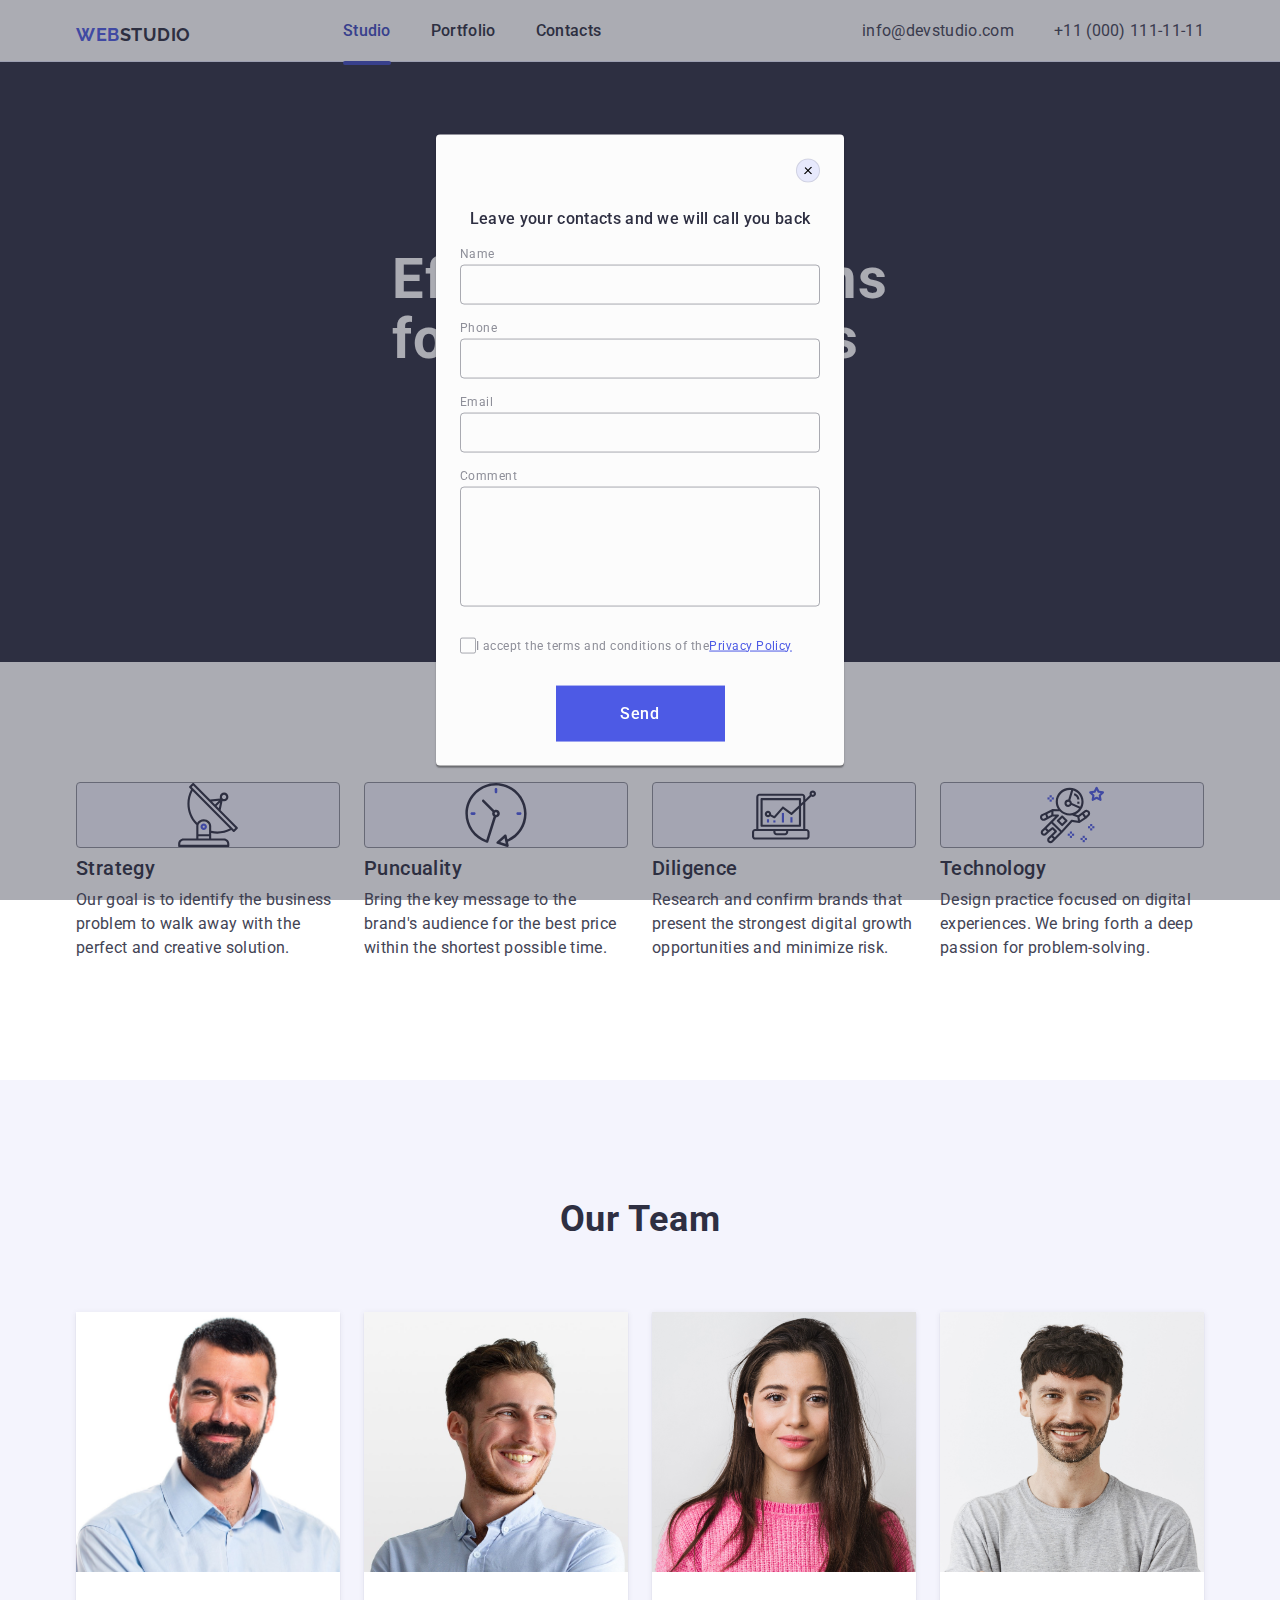
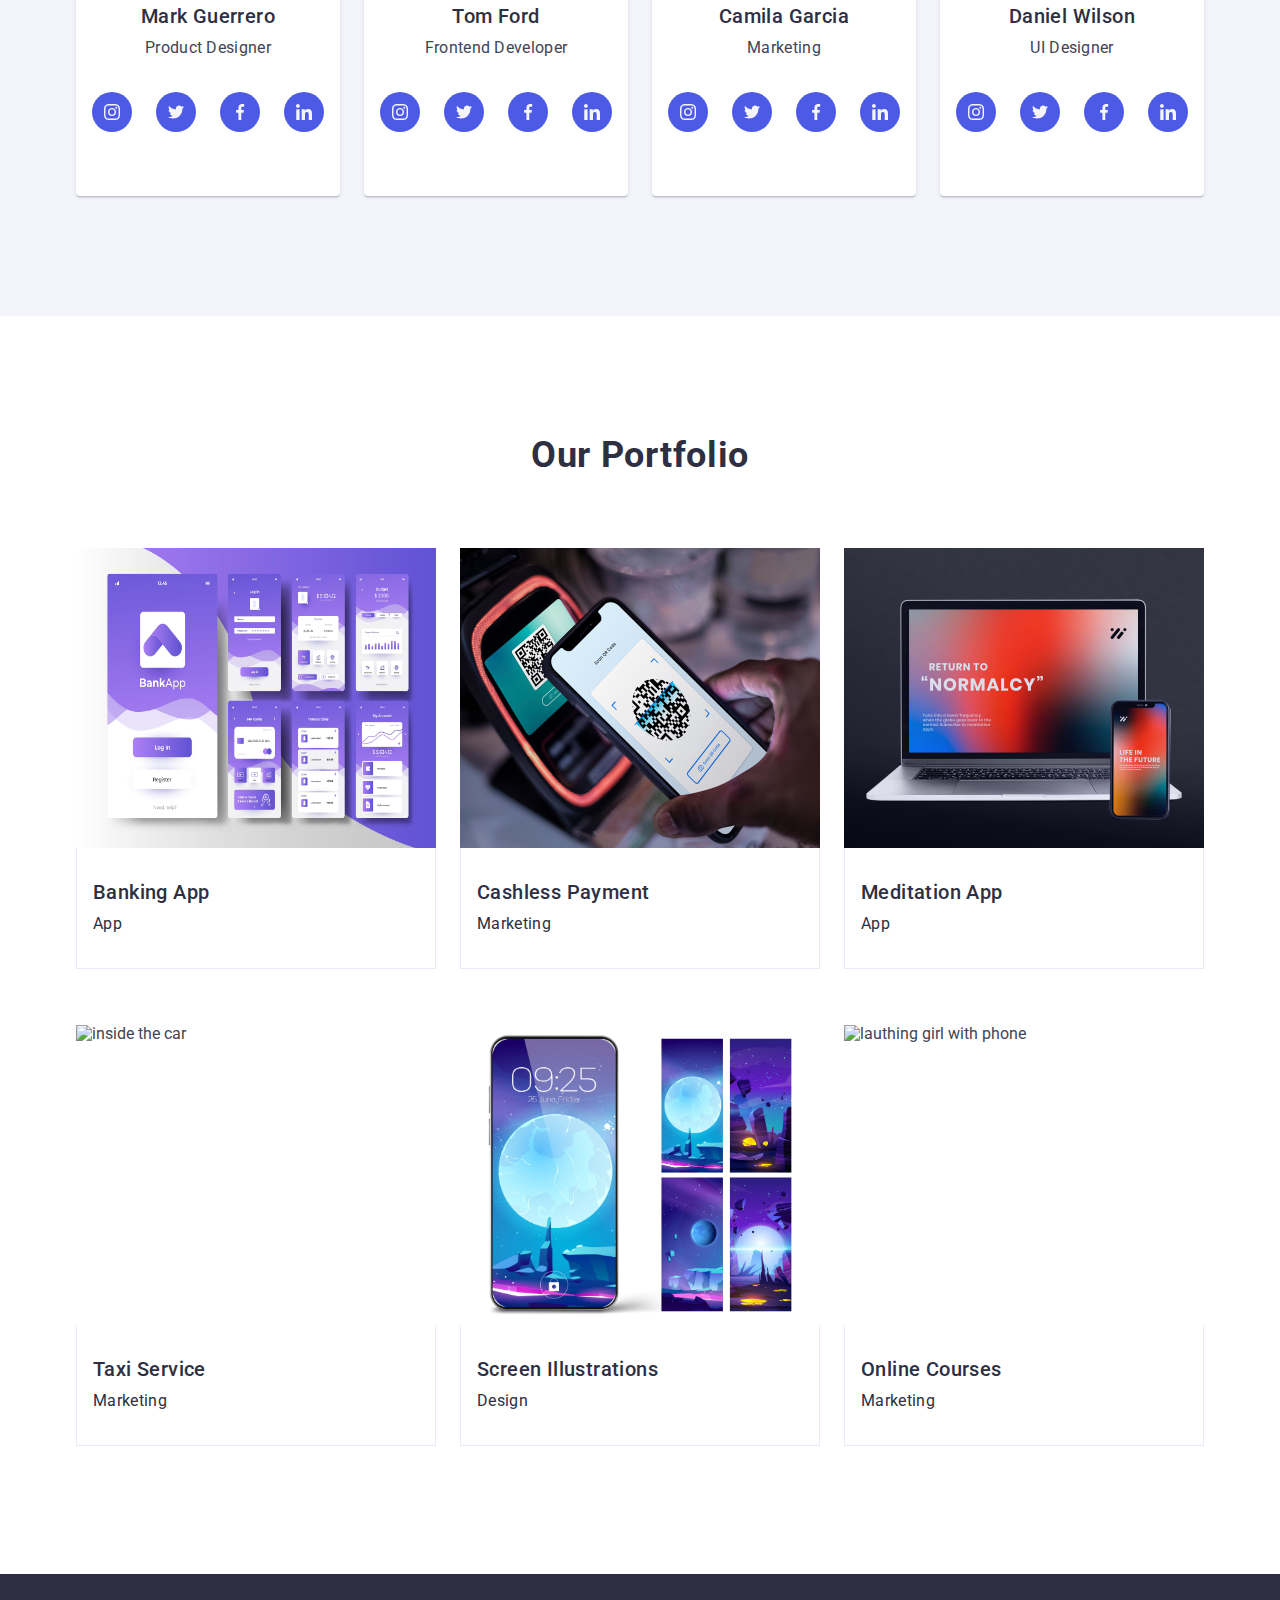
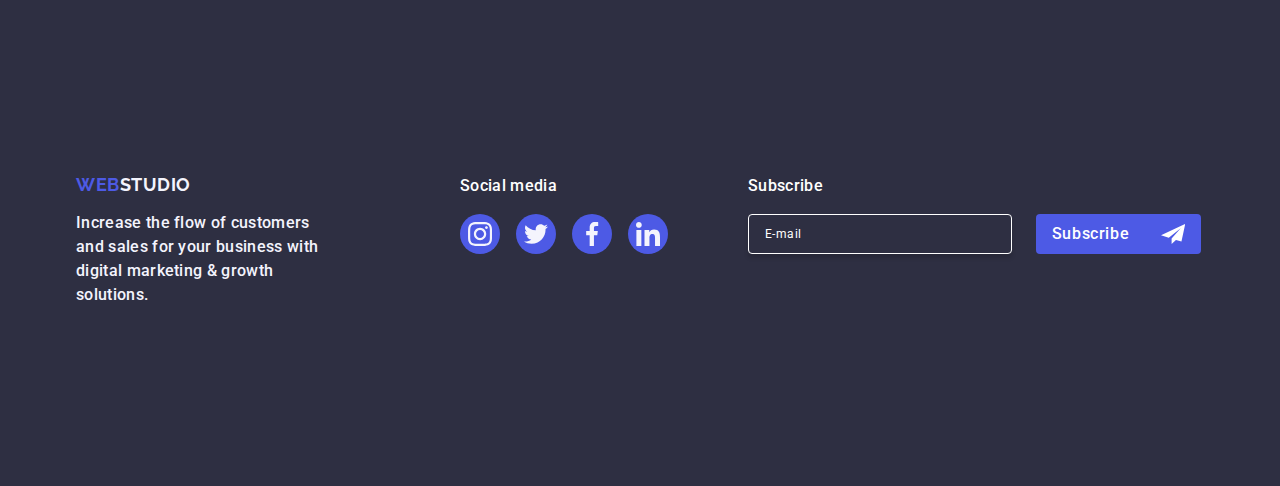
==== commit 8e8d8086: "add commit" ====
--- a/index.html
+++ b/index.html
@@ -274,50 +274,50 @@
                   <div class="parent">
                      <img src=".//images/images6.jpg" width="360" height="300" alt="paying by phone">
                      <p class="box">14 Stylish and User-Friendly App Design Concepts · Task Manager App · Calorie Tracker App · Exotic Fruit Ecommerce App · Cloud Storage App</p>
-                  </div>
-                 <div class="name-list">
-                     <h3 class="apps">Cashless Payment</h3>
-                     <p class="department">Marketing</p>
+                     <div class="name-list">
+                       <h3 class="apps">Cashless Payment</h3>
+                        <p class="department">Marketing</p>
+                      </div>
                  </div>
                 </li>
               <li class="list-first">
                   <div class="parent">
                      <img src=".//images/images7.jpg" width="360" height="300" alt="laptop with mobile phone">
                      <p class="box">14 Stylish and User-Friendly App Design Concepts · Task Manager App · Calorie Tracker App · Exotic Fruit Ecommerce App · Cloud Storage App</p>
-                   </div>
-                 <div class="name-list">
-                     <h3 class="apps">Meditation App</h3>
-                     <p class="department">App</p>
+                     <div class="name-list">
+                       <h3 class="apps">Meditation App</h3>
+                       <p class="department">App</p>
+                      </div>
                  </div>
               </li>
               <li class="list-first">
                   <div class="parent">
                      <img src=".//images/images8.jpg" width="360" height="300" alt="inside the car">
                      <p class="box">14 Stylish and User-Friendly App Design Concepts · Task Manager App · Calorie Tracker App · Exotic Fruit Ecommerce App · Cloud Storage App</p>
-                   </div>
-                 <div class="name-list">
-                     <h3 class="apps">Taxi Service</h3>
-                     <p class="department">Marketing</p>
+                     <div class="name-list">
+                       <h3 class="apps">Taxi Service</h3>
+                       <p class="department">Marketing</p>
+                      </div>
                  </div>
              </li>
              <li class="list-first">
                  <div class="parent">
                     <img src=".//images/images9.jpg" width="360" height="300" alt="view on mobile phone">
                     <p class="box">14 Stylish and User-Friendly App Design Concepts · Task Manager App · Calorie Tracker App · Exotic Fruit Ecommerce App · Cloud Storage App</p>
-                 </div>
-                 <div class="name-list">
-                     <h3 class="apps">Screen Illustrations</h3>
-                     <p class="department">Design</p>
+                    <div class="name-list">
+                      <h3 class="apps">Screen Illustrations</h3>
+                      <p class="department">Design</p>
+                    </div>
                  </div>
              </li>
              <li class="list-first">
                   <div class="parent">
                    <img src=".//images/images10.jpg" width="360" height="300" alt="lauthing girl with phone">
                    <p class="box">14 Stylish and User-Friendly App Design Concepts · Task Manager App · Calorie Tracker App · Exotic Fruit Ecommerce App · Cloud Storage App</p>
-                 </div>
-                 <div class="name-list">
+                   <div class="name-list">
                       <h3 class="apps">Online Courses</h3>
                       <p class="department">Marketing</p>
+                    </div>
                  </div>
              </li>
             </ul>
--- a/css/styles.css
+++ b/css/styles.css
@@ -417,6 +417,7 @@
     display: flex;
     justify-content: center;
     gap: 24px; 
+    padding: 32px 0px;
 }
 .ellipse-icon{
     width: 40px;
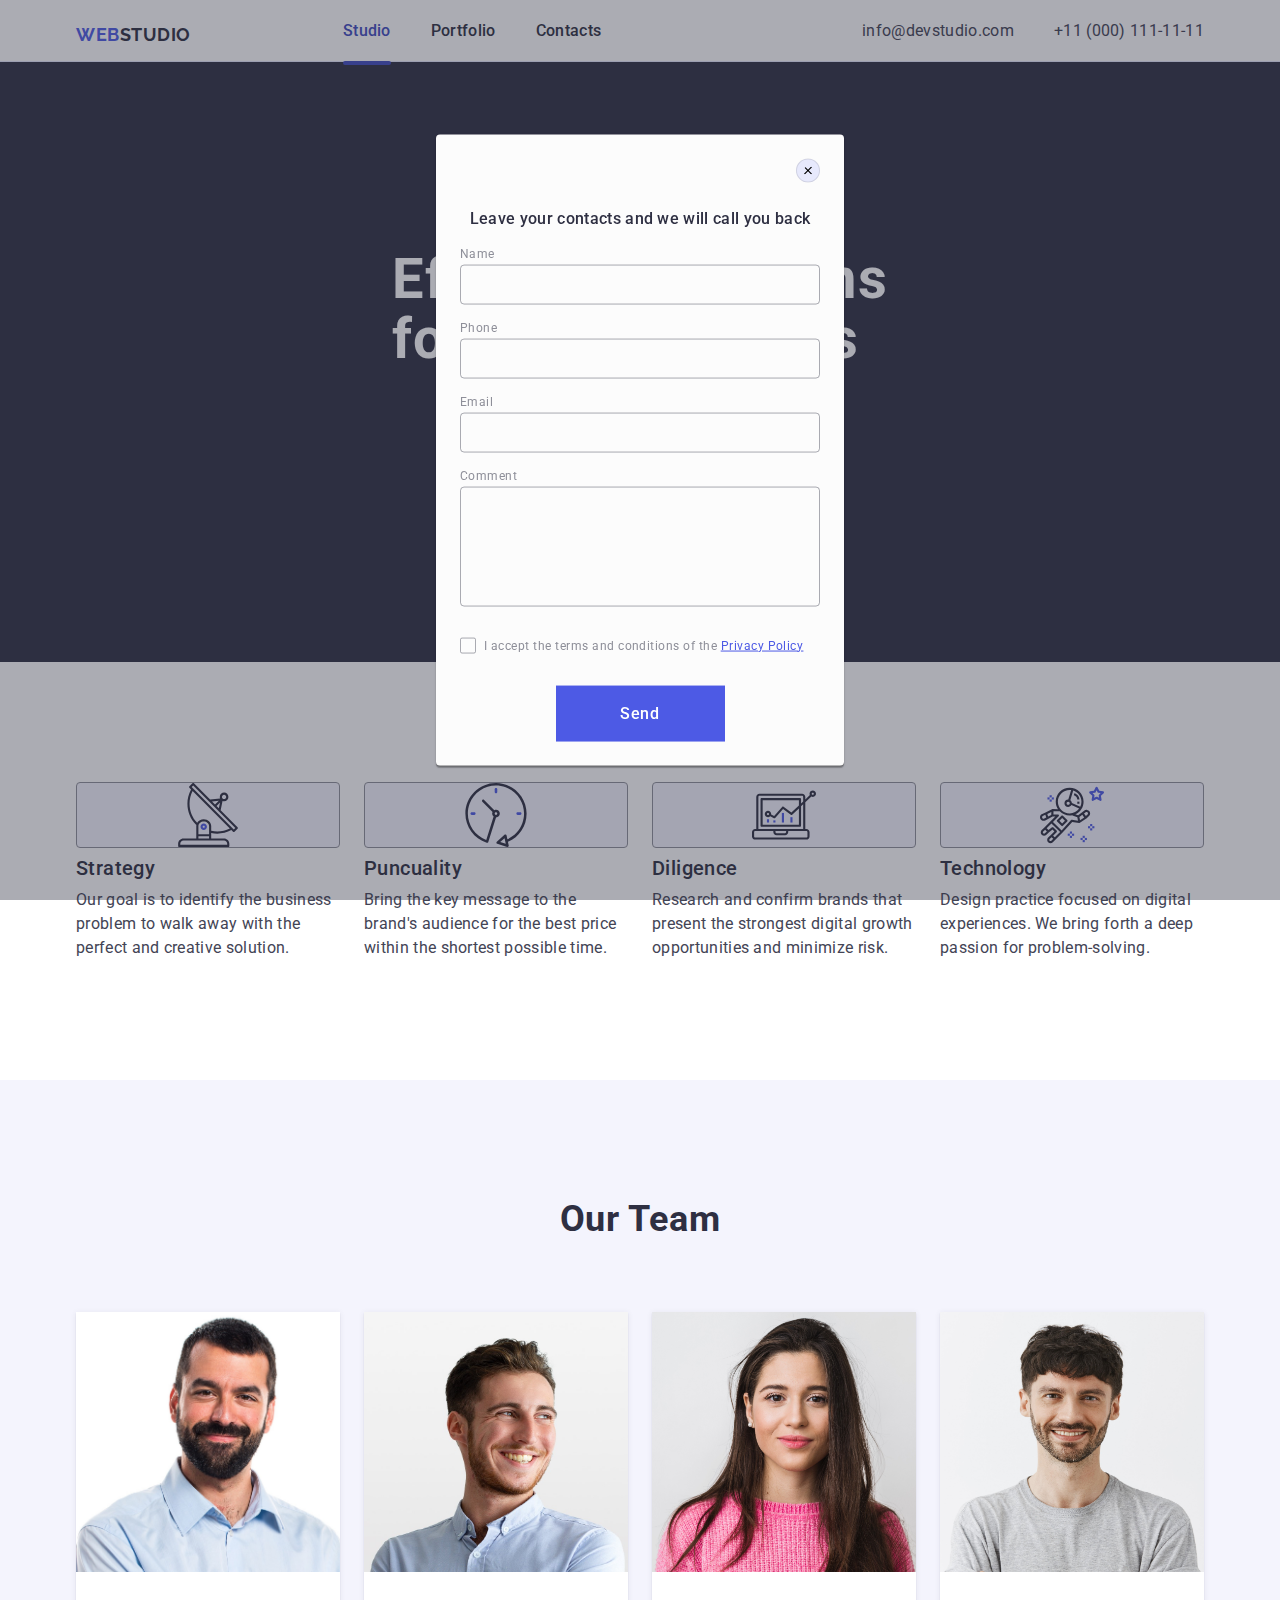
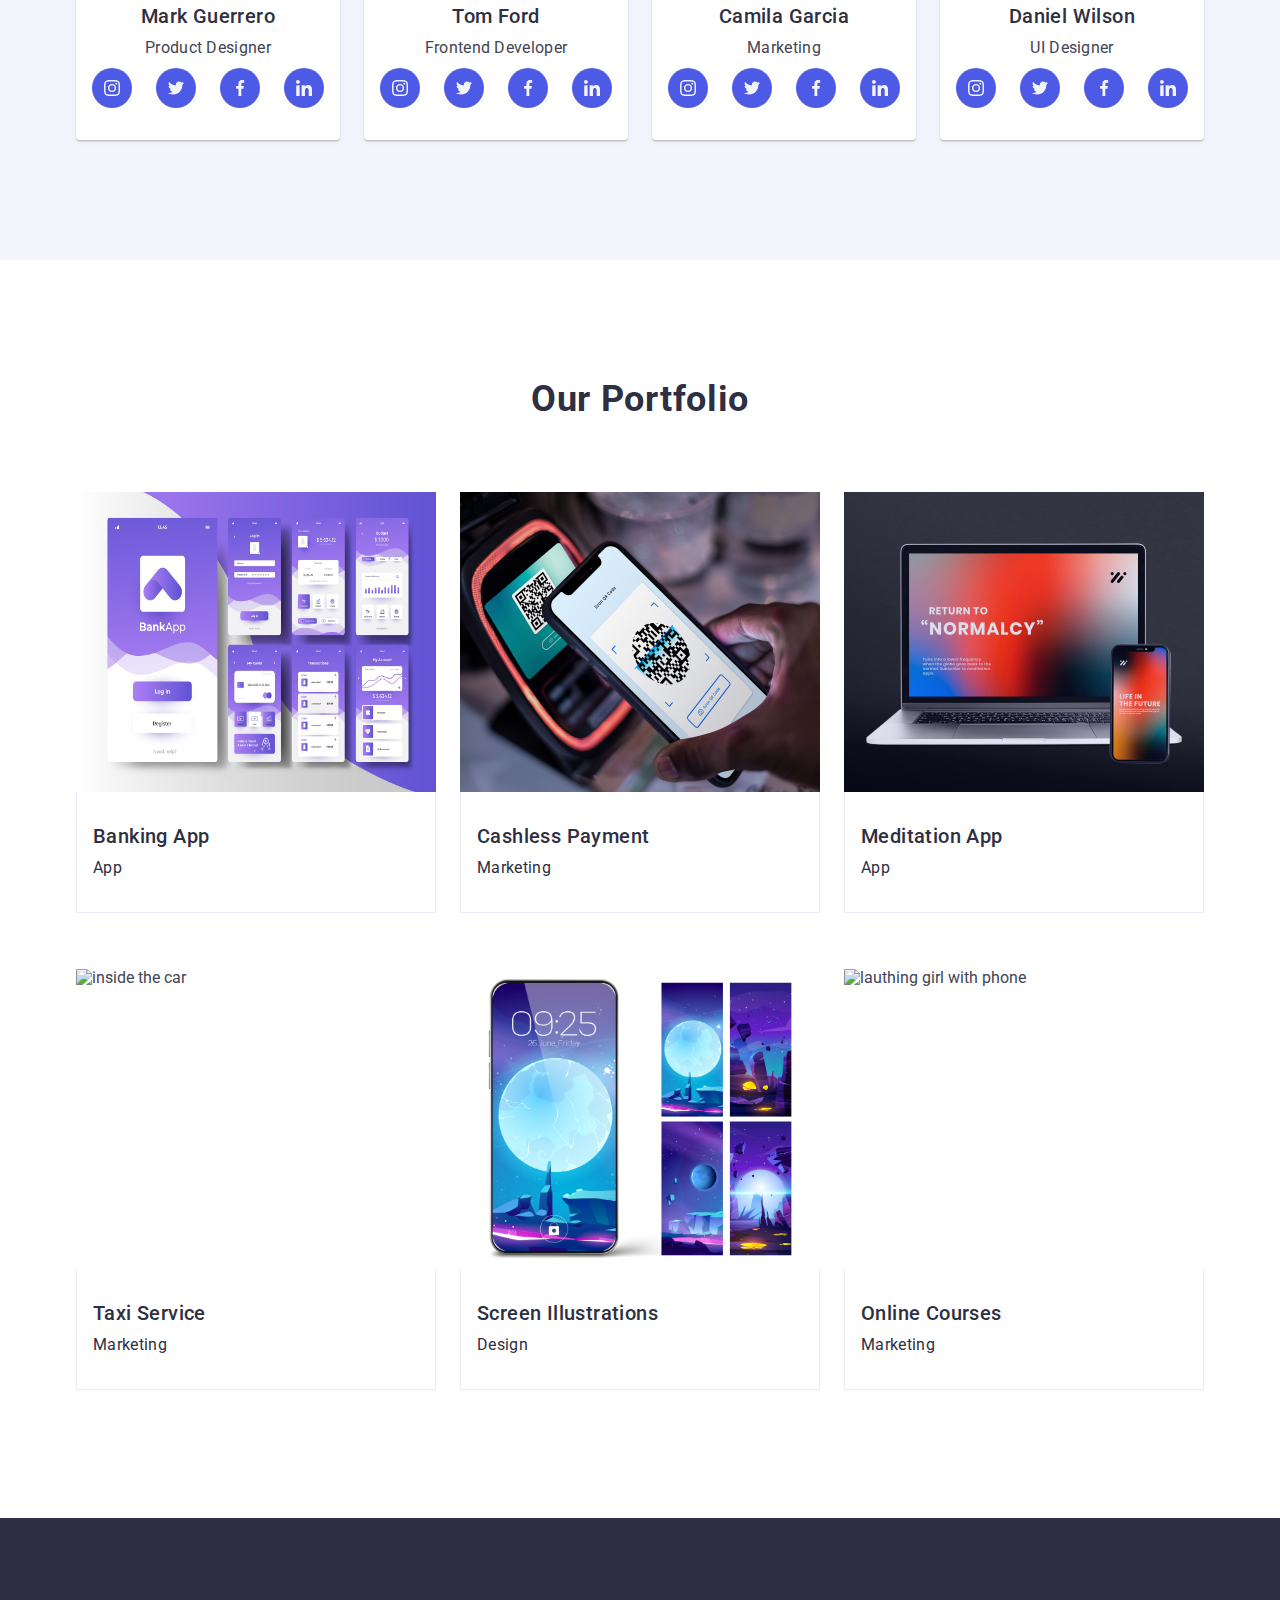
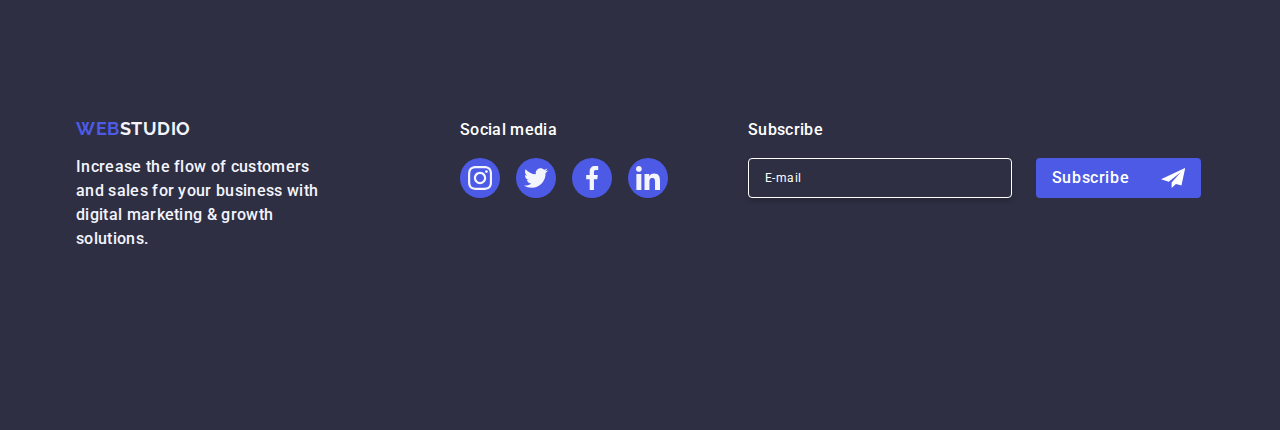
==== commit ef0f25ec: "add commit" ====
--- a/index.html
+++ b/index.html
@@ -393,7 +393,7 @@
            <label class="form-label" for="user-name">Name</label>
            <div class="form-second">
              <input class="input-style" type="text" name="user-name" id="user-name"/>
-             <svg width="18" height="24" class="person-black">
+             <svg width="12" height="12" class="person-black">
                <use href="./images/symbol-defs.svg#icon-name"></use>
              </svg>
            </div>
@@ -402,7 +402,7 @@
             <label class="form-label" for="user-phone">Phone</label>
             <div class="form-second">
               <input class="input-style" type="text" name="user-phone" id="user-phone"/>
-              <svg class="person-black" width="18" height="24">
+              <svg class="person-black" width="13" height="13">
                 <use href="./images/symbol-defs.svg#icon-tel"></use>
               </svg>
            </div>
@@ -424,7 +424,7 @@
            <div class="form-div-two">
              <input type="checkbox" name="user-privacy" id="user-privacy" value="true" class="checkbox-input visually-hidden"/>
              <label for="user-privacy" class="form-label-two">
-             <span class="span-style"><svg class="checkbox-style" width="10" height="8"><use href="./images/symbol-defs.svg#icon-Checkbox"></use></svg></span>I accept the terms and conditions of the<a href="#" class="link-footer">Privacy Policy</a></label> 
+             <span class="span-style"><svg class="checkbox-style" width="10" height="8"><use href="./images/symbol-defs.svg#icon-Checkbox"></use></svg></span>I accept the terms and conditions of the <a href="#" class="link-footer">Privacy Policy</a></label> 
            </div>
            <button class="send-btn" type="button">Send</button>
         </form>
--- a/css/styles.css
+++ b/css/styles.css
@@ -40,7 +40,6 @@
     align-items: center;
     gap: 10px;
     background-image: linear-gradient(rgba(46, 47, 66, 0.7), rgba(46, 47, 66, 0.7)), url(..//images/work-people.jpg);
-    max-width: 1440px;
     top: 72px;
     background-repeat: no-repeat;
     background-position: center; 
@@ -417,7 +416,7 @@
     display: flex;
     justify-content: center;
     gap: 24px; 
-    padding: 32px 0px;
+    margin-top: 8px;
 }
 .ellipse-icon{
     width: 40px;
@@ -746,10 +745,9 @@
     line-height: 1.17; 
     letter-spacing: 0.04em; 
     color: #8e8f99;
-    gap: 8px;
     display: inline;
 }
-textarea::placeholder{
+.textarea-style::placeholder{
     color: #2E2F42;
    font-family: Roboto;
    font-size: 12px;
@@ -768,14 +766,15 @@
     align-items: center; 
     justify-content: center; 
     fill: transparent; 
+    margin-right: 8px;
 }
 .link-footer{
     color: #4d5ae5; 
 }
 .form-div-two{
-    gap: 8px;
     display: block;
     margin-bottom: 24px;
+    margin-right: 8px;
 }
 .form-div{
     margin-bottom: 8px;
@@ -788,4 +787,13 @@
     background-color: #404bbf;
     border: none; 
     fill:  #F4F4FD;
+}
+.form-second:focus-within{
+    fill: #4D5AE5; 
+}
+.checkbox{
+    padding-right: 8px;
+}
+.checkbox-input{
+    margin-right: 8px;
 }